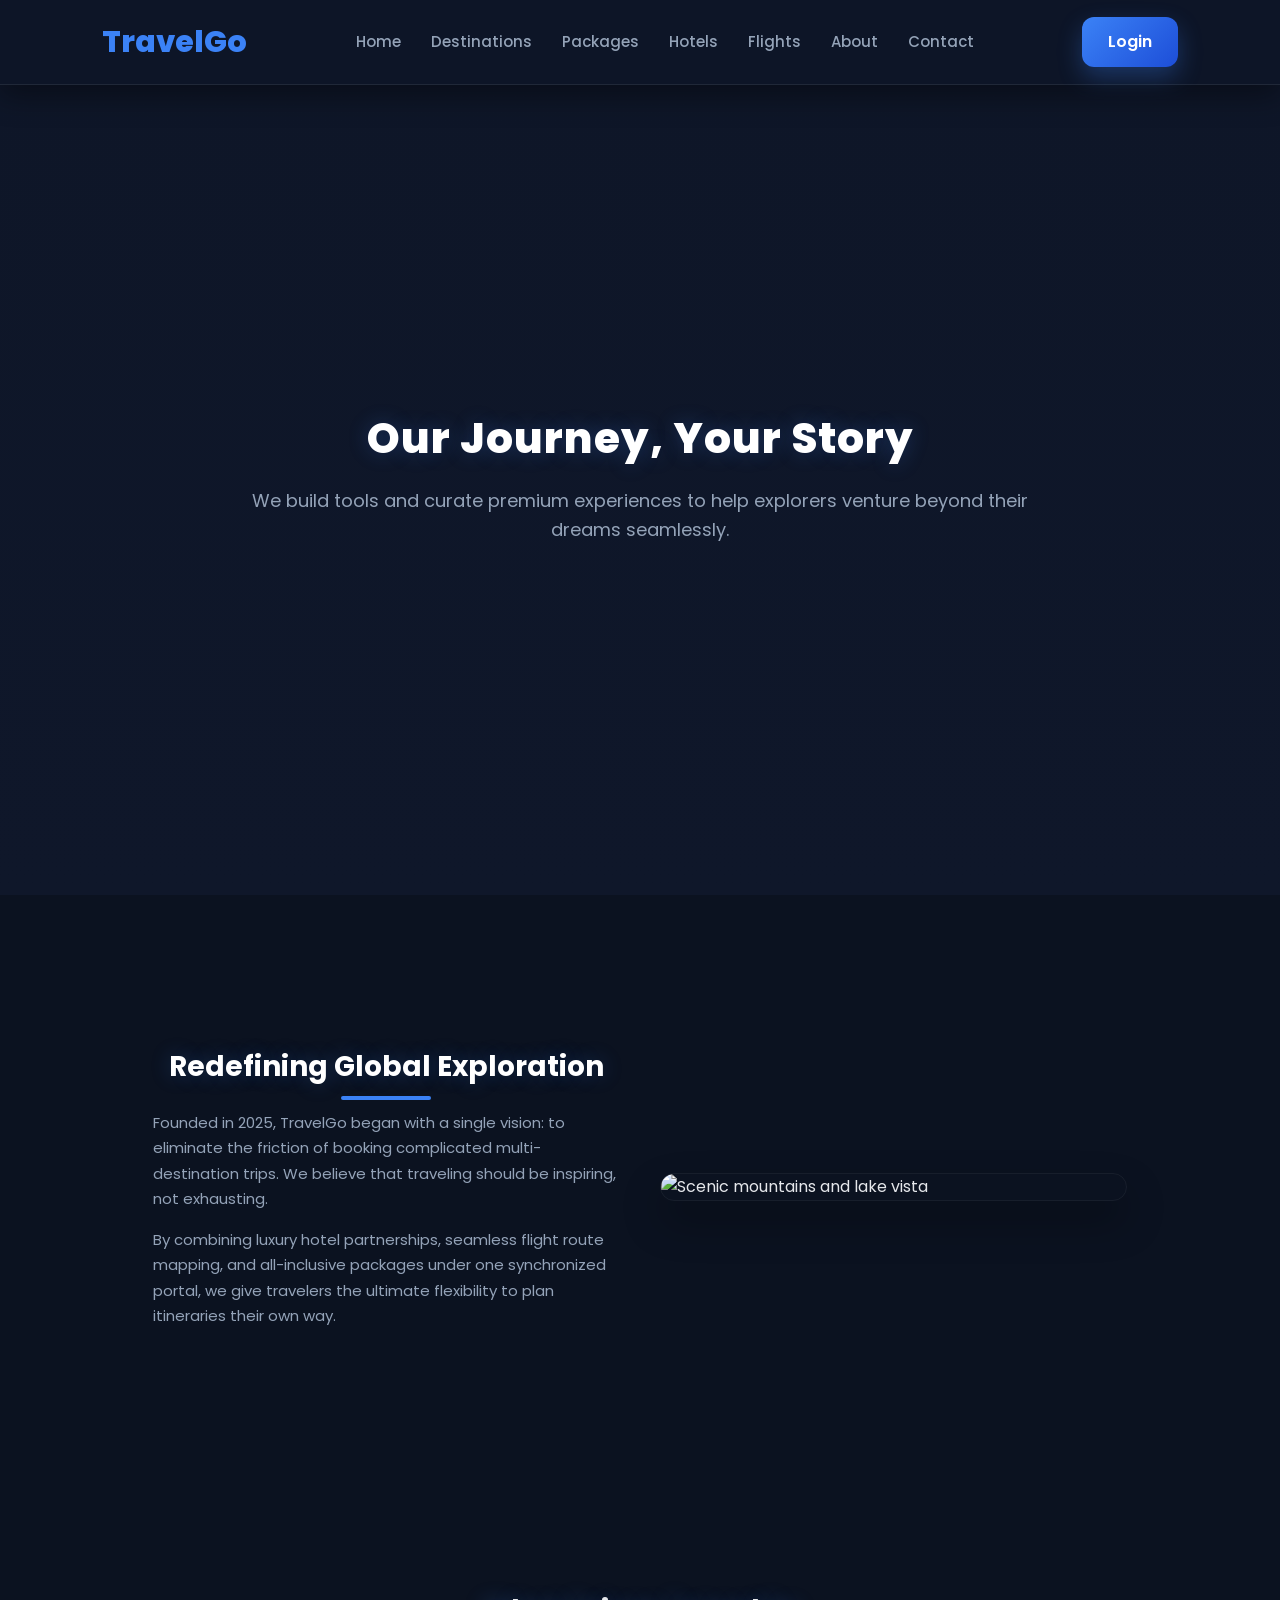
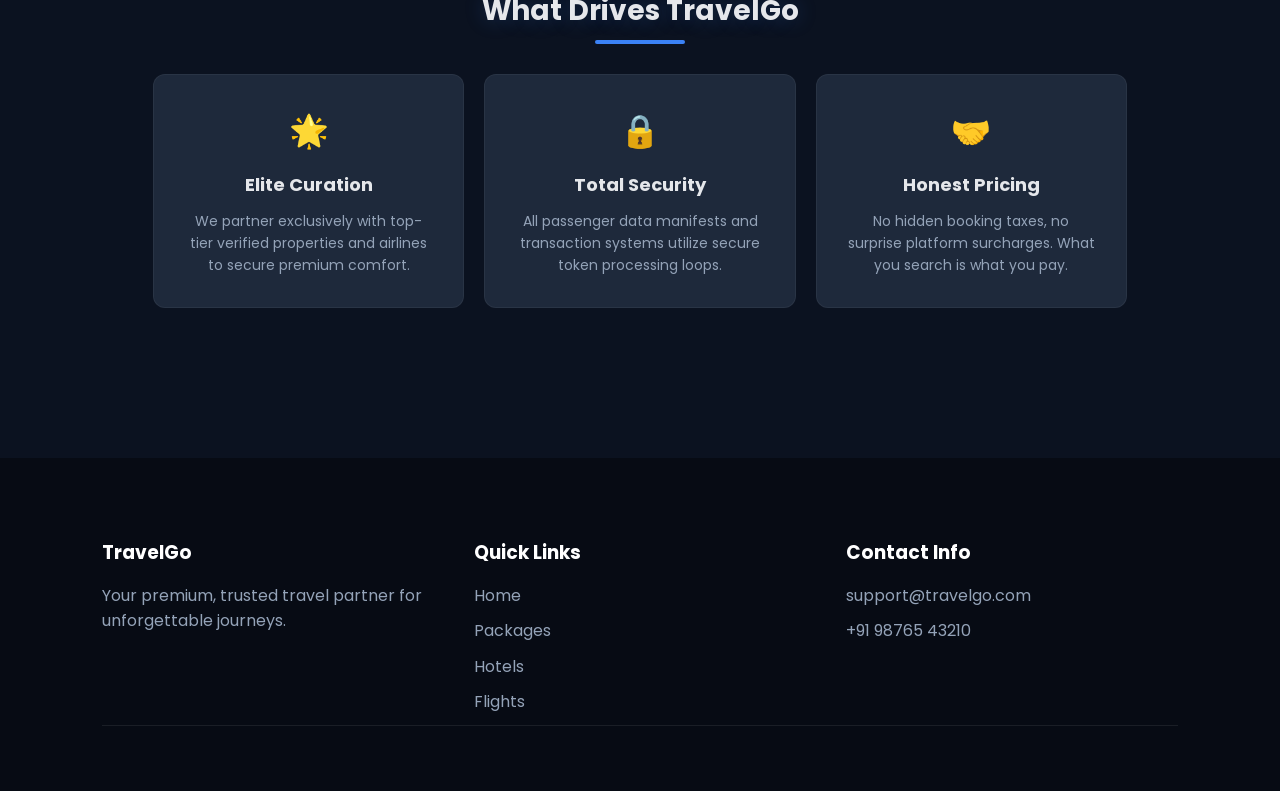
==== about.html @ 105390c0 "Initial commit" ====
<!DOCTYPE html>
<html lang="en">
<head>
    <meta charset="UTF-8">
    <meta name="viewport" content="width=device-width, initial-scale=1.0">
    <title>TravelGo - Our Story & Mission</title>
    <link rel="stylesheet" href="style.css">
</head>
<body class="dark-theme">

<header class="navbar">
    <div class="logo">
        <h2>TravelGo</h2>
    </div>
    <nav aria-label="Main Navigation">
        <ul class="nav-menu">
            <li><a href="index.html">Home</a></li>
            <li><a href="destinations.html">Destinations</a></li>
            <li><a href="packages.html">Packages</a></li>
            <li><a href="hotels.html">Hotels</a></li>
            <li><a href="flights.html">Flights</a></li>
            <li><a href="about.html">About</a></li>
            <li><a href="contact.html">Contact</a></li>
        </ul>
    </nav>
    <a href="login.html" class="login-btn">Login</a>
</header>

<section class="about-hero" style="text-align: center; padding: 80px 20px; background: linear-gradient(rgba(15, 23, 42, 0.8), #0f172a), url('https://images.unsplash.com/photo-1469854523086-cc02fe5d8800?q=80&w=1200&auto=format&fit=cover') center/cover;">
    <div class="hero-content" style="max-width: 800px; margin: 0 auto;">
        <h1 style="font-size: 42px; margin-bottom: 15px;">Our Journey, Your Story</h1>
        <p style="color: var(--muted, #94a3b8); font-size: 18px; line-height: 1.6;">We build tools and curate premium experiences to help explorers venture beyond their dreams seamlessly.</p>
    </div>
</section>

<main class="about-workspace" style="max-width: 1200px; margin: 60px auto; padding: 0 20px;">
    
    <section class="story-block" style="display: flex; flex-wrap: wrap; gap: 40px; align-items: center; margin-bottom: 60px;">
        <div class="story-text" style="flex: 1; min-width: 320px;">
            <h2 style="font-size: 28px; margin-bottom: 20px; color: #fff;">Redefining Global Exploration</h2>
            <p style="color: var(--muted, #94a3b8); font-size: 15px; line-height: 1.7; margin-bottom: 15px;">
                Founded in 2025, TravelGo began with a single vision: to eliminate the friction of booking complicated multi-destination trips. We believe that traveling should be inspiring, not exhausting.
            </p>
            <p style="color: var(--muted, #94a3b8); font-size: 15px; line-height: 1.7;">
                By combining luxury hotel partnerships, seamless flight route mapping, and all-inclusive packages under one synchronized portal, we give travelers the ultimate flexibility to plan itineraries their own way.
            </p>
        </div>
        <div class="story-image" style="flex: 1; min-width: 320px;">
            <img src="https://images.unsplash.com/photo-1501785888041-af3ef285b470?q=80&w=600&auto=format&fit=cover" alt="Scenic mountains and lake vista" style="width: 100%; border-radius: 15px; border: 1px solid rgba(255,255,255,0.05); box-shadow: 0 20px 40px rgba(0,0,0,0.3);">
        </div>
    </section>

    <section class="values-section" style="margin-top: 80px;">
        <h2 style="text-align: center; font-size: 28px; margin-bottom: 40px;">What Drives TravelGo</h2>
        
        <div class="values-grid" style="display: grid; grid-template-columns: repeat(auto-fit, minmax(280px, 1fr)); gap: 20px;">
            
            <div class="value-card" style="background: var(--card-bg, #1e293b); padding: 30px; border-radius: 12px; border: 1px solid rgba(255,255,255,0.05);">
                <div style="font-size: 32px; margin-bottom: 15px;">🌟</div>
                <h3 style="margin-bottom: 10px; font-size: 18px;">Elite Curation</h3>
                <p style="color: var(--muted, #94a3b8); font-size: 14px; line-height: 1.6; margin: 0;">We partner exclusively with top-tier verified properties and airlines to secure premium comfort.</p>
            </div>

            <div class="value-card" style="background: var(--card-bg, #1e293b); padding: 30px; border-radius: 12px; border: 1px solid rgba(255,255,255,0.05);">
                <div style="font-size: 32px; margin-bottom: 15px;">🔒</div>
                <h3 style="margin-bottom: 10px; font-size: 18px;">Total Security</h3>
                <p style="color: var(--muted, #94a3b8); font-size: 14px; line-height: 1.6; margin: 0;">All passenger data manifests and transaction systems utilize secure token processing loops.</p>
            </div>

            <div class="value-card" style="background: var(--card-bg, #1e293b); padding: 30px; border-radius: 12px; border: 1px solid rgba(255,255,255,0.05);">
                <div style="font-size: 32px; margin-bottom: 15px;">🤝</div>
                <h3 style="margin-bottom: 10px; font-size: 18px;">Honest Pricing</h3>
                <p style="color: var(--muted, #94a3b8); font-size: 14px; line-height: 1.6; margin: 0;">No hidden booking taxes, no surprise platform surcharges. What you search is what you pay.</p>
            </div>

        </div>
    </section>

</main>

<footer class="footer">
    <div class="footer-links">
        <div>
            <h3>TravelGo</h3>
            <p>Your premium, trusted travel partner for unforgettable journeys.</p>
        </div>
        <div>
            <h3>Quick Links</h3>
            <ul>
                <li><a href="index.html">Home</a></li>
                <li><a href="packages.html">Packages</a></li>
                <li><a href="hotels.html">Hotels</a></li>
                <li><a href="flights.html">Flights</a></li>
            </ul>
        </div>
        <div>
            <h3>Contact Info</h3>
            <p>support@travelgo.com</p>
            <p>+91 98765 43210</p>
        </div>
    </div>
    <p class="copyright"></p>
</footer>

<script src="main.js"></script>
</body>
</html>
---- style.css ----
/* =========================
   GOOGLE FONT
========================= */

@import url('https://fonts.googleapis.com/css2?family=Poppins:wght@300;400;500;600;700;800&display=swap');


/* =========================
   ROOT DARK THEME
========================= */

:root{

    --bg:#0b1220;
    --card:#111a2e;
    --card-2:#0f172a;

    --text:#e5e7eb;
    --muted:#94a3b8;

    --primary:#3b82f6;
    --primary-dark:#2563eb;

    --border:rgba(255,255,255,0.08);
    --shadow:0 15px 40px rgba(0,0,0,0.5);
}


/* =========================
   RESET
========================= */

*{
    margin:0;
    padding:0;
    box-sizing:border-box;
    font-family:'Poppins',sans-serif;
}

html{
    scroll-behavior:smooth;
}

body{
    background:var(--bg);
    color:var(--text);
    line-height:1.6;
}


/* =========================
   GLOBAL LINKS
========================= */

a{
    text-decoration:none;
    color:inherit;
}

ul{
    list-style:none;
}


/* =========================
   NAVBAR (DARK PREMIUM)
========================= */

.navbar{

    width:100%;
    height:85px;

    display:flex;
    align-items:center;
    justify-content:space-between;

    padding:0 8%;

    position:sticky;
    top:0;
    z-index:1000;

    background:rgba(15, 23, 42, 0.85);
    backdrop-filter:blur(20px);

    border-bottom:1px solid var(--border);

    box-shadow:0 10px 30px rgba(0,0,0,0.4);
}

.logo h2{

    font-size:30px;
    font-weight:800;

    color:var(--primary);

    cursor:pointer;

    transition:0.3s;
}

.logo h2:hover{
    transform:scale(1.08);
    color:#60a5fa;
}


/* =========================
   NAV MENU
========================= */

.nav-menu{

    display:flex;
    align-items:center;
    gap:30px;
}

.nav-menu li a{

    color:var(--muted);

    font-size:15px;
    font-weight:500;

    position:relative;

    transition:0.3s;
}

.nav-menu li a:hover{
    color:white;
}

.nav-menu li a::after{

    content:"";

    position:absolute;
    left:0;
    bottom:-6px;

    width:0%;
    height:2px;

    background:var(--primary);

    transition:0.4s;
}

.nav-menu li a:hover::after{
    width:100%;
}


/* =========================
   LOGIN BUTTON (GLOW)
========================= */

.login-btn{

    padding:12px 26px;

    background:linear-gradient(135deg,var(--primary),#1d4ed8);
    color:white;

    border-radius:12px;

    font-weight:600;

    transition:0.3s;

    position:relative;
    overflow:hidden;

    box-shadow:0 10px 25px rgba(59,130,246,0.3);
}

.login-btn:hover{
    transform:translateY(-3px);
    box-shadow:0 15px 35px rgba(59,130,246,0.5);
}


/* =========================
   BUTTON SYSTEM (GLOBAL)
========================= */

.hero-btn,
.book-btn,
.flight-btn,
.hotel-btn,
.search-btn,
.contact-btn,
.pay-btn,
.confirm-btn,
.login-submit-btn,
.signup-submit-btn,
.submit-ticket-btn,
.auth-btn,
.package-card button {

    display:inline-block;

    padding:14px 30px;

    background:linear-gradient(135deg,var(--primary),#1d4ed8);

    color:white;

    border:none;
    border-radius:14px;

    font-size:15px;
    font-weight:600;

    cursor:pointer;

    transition:0.3s;

    box-shadow:0 10px 25px rgba(59,130,246,0.25);

    position:relative;
    overflow:hidden;
}

.hero-btn:hover,
.book-btn:hover,
.flight-btn:hover,
.hotel-btn:hover,
.search-btn:hover,
.contact-btn:hover,
.pay-btn:hover,
.confirm-btn:hover,
.login-submit-btn:hover,
.signup-submit-btn:hover,
.submit-ticket-btn:hover,
.auth-btn:hover,
.package-card button:hover{

    transform:translateY(-4px) scale(1.02);

    box-shadow:0 18px 40px rgba(59,130,246,0.4);
}


/* =========================
   SECTION BASE
========================= */

section{
    padding:90px 8%;
}

section h1{
    font-size:55px;
    font-weight:800;
}

section h2{
    font-size:38px;
    font-weight:700;
    margin-bottom:25px;
    text-align:center;
    position:relative;
}

section h2::after{

    content:"";

    position:absolute;

    bottom:-10px;
    left:50%;

    transform:translateX(-50%);

    width:90px;
    height:4px;

    background:var(--primary);

    border-radius:10px;
}

section p{
    color:var(--muted);
}


/* =========================
   INPUTS (DARK STYLE)
========================= */

input,
select,
textarea{

    width:100%;

    padding:15px;

    background:var(--card);

    border:1px solid var(--border);

    border-radius:12px;

    color:white;

    outline:none;

    font-size:15px;

    transition:0.3s;
}

input:focus,
select:focus,
textarea:focus{

    border-color:var(--primary);
    box-shadow:0 0 0 3px rgba(59,130,246,0.2);
}


/* =========================
   CARDS (DARK PREMIUM)
========================= */

.destination-card,
.package-card,
.hotel-card,
.flight-card,
.feature-card,
.review-card,
.team-card,
.info-card,
.stat-card,
.trip-card,
.history-item{

    background:linear-gradient(145deg,var(--card),var(--card-2));

    border:1px solid var(--border);

    border-radius:20px;

    overflow:hidden;

    box-shadow:var(--shadow);

    transition:0.4s;

    color:white;
}

.destination-card:hover,
.package-card:hover,
.hotel-card:hover,
.flight-card:hover,
.feature-card:hover,
.team-card:hover,
.stat-card:hover,
.trip-card:hover{

    transform:translateY(-10px) scale(1.02);

    box-shadow:0 25px 60px rgba(59,130,246,0.25);
}


/* =========================
   IMAGES
========================= */

img{
    width:100%;
    display:block;
}


/* =========================
   FOOTER DARK
========================= */

.footer{

    background:#070b14;

    color:white;

    padding:80px 8% 30px;
}

.footer-links{

    display:grid;

    grid-template-columns:repeat(auto-fit,minmax(250px,1fr));

    gap:40px;
}

.footer h3{
    margin-bottom:15px;
}

.footer p,
.footer li{
    color:var(--muted);
    margin-bottom:10px;
}

.copyright{

    text-align:center;

    border-top:1px solid var(--border);

    padding-top:25px;

    color:var(--muted);
}
/* =========================
   HERO SECTIONS (DARK CINEMATIC)
========================= */

.hero,
.destination-hero,
.package-hero,
.hotel-hero,
.flight-hero,
.about-hero,
.contact-hero,
.booking-hero,
.checkout-hero,
.about-hero{

    min-height:90vh;

    display:flex;
    align-items:center;
    justify-content:center;

    text-align:center;

    background:
    radial-gradient(circle at top,
    rgba(59,130,246,0.25),
    transparent 60%),

    linear-gradient(135deg,#050814,#0b1220);

    color:white;

    position:relative;
    overflow:hidden;
}

.hero-content{
    max-width:900px;
    animation:fadeUp 1s ease;
}

.hero-content h1{
    font-size:65px;
    font-weight:800;
    margin-bottom:20px;
    letter-spacing:1px;
}

.hero-content p{
    font-size:18px;
    color:#cbd5e1;
    margin-bottom:30px;
}


/* =========================
   SEARCH / FORM SECTIONS
========================= */

.search-section,
.destination-search,
.hotel-search,
.flight-search,
.package-filter,
.package-search {

    background:linear-gradient(145deg,#0f172a,#111a2e);

    margin-top:-60px;

    width:90%;
    max-width:1200px;

    margin-left:auto;
    margin-right:auto;

    border-radius:25px;

    padding:40px;

    border:1px solid rgba(255,255,255,0.08);

    box-shadow:0 20px 60px rgba(0,0,0,0.5);
}

.search-form,
.destination-search-form,
.hotel-search-form,
.flight-search-form,
.filter-form,
.package-search-form {

    display:grid;

    grid-template-columns:repeat(auto-fit,minmax(200px,1fr));

    gap:20px;
}


/* =========================
   DESTINATIONS
========================= */

.destinations,
.popular-destinations{
    background:#070b14;
}

.destination-card{

    border-radius:20px;

    overflow:hidden;

    transition:0.4s;

    position:relative;
}

.destination-card img{
    height:260px;
    object-fit:cover;
    transition:0.5s;
}

.destination-card:hover img{
    transform:scale(1.08);
}

.destination-card h3{
    font-size:22px;
    margin:15px 20px 5px;
    color:white;
}

.destination-card p{
    margin:0 20px 15px;
    color:#94a3b8;
}

.destination-card a{
    display:inline-block;
    margin:0 20px 25px;
    color:#60a5fa;
    font-weight:600;
}


/* =========================
   PACKAGES
========================= */

.packages,
.packages-section,
.packages-catalog {
    background:#0b1220;
}

.package-card img{
    height:260px;
    object-fit:cover;
}

.package-content{
    padding:25px;
}

.package-content h3{
    font-size:22px;
    margin-bottom:10px;
}

.package-content p{
    color:#94a3b8;
}

.package-content h4{
    color:#60a5fa;
    font-size:26px;
    margin:15px 0;
}


/* =========================
   FEATURES / WHY US
========================= */

.features,
.package-benefits,
.flight-benefits,
.hotel-features,
.why-us{

    background:#0a1020;
}

.feature-card,
.why-card,
.value-card {

    padding:40px;

    text-align:center;

    border-radius:20px;

    background:linear-gradient(145deg,#111a2e,#0f172a);

    border:1px solid rgba(255,255,255,0.08);
}

.feature-card h3,
.why-card h3{
    margin-bottom:10px;
    font-size:22px;
}


/* =========================
   HOTEL CARDS
========================= */

.hotels-catalog {
    background:#0b1220;
}

.hotel-card img{
    height:240px;
    object-fit:cover;
}

.hotel-content{
    padding:25px;
}

.hotel-content h3{
    font-size:22px;
    margin-bottom:10px;
}

.hotel-content p{
    color:#94a3b8;
}

.hotel-content h4{
    color:#60a5fa;
    font-size:24px;
}


/* =========================
   FLIGHT CARDS
========================= */

.flights-catalog {
    background:#0b1220;
}

.flight-card{

    padding:30px;
    text-align:center;
}

.flight-card h3{
    font-size:22px;
}

.flight-card p{
    color:#94a3b8;
}

.flight-card h4{
    color:#60a5fa;
    font-size:26px;
}


/* =========================
   BOOKING PAGE (DARK GRID FIX)
========================= */

.booking-container,
.booking-wrapper,
.checkout-wrapper {

    display:grid;

    grid-template-columns:2fr 1fr;

    gap:40px;
}

@media (max-width:991px) {
    .booking-container,
    .booking-wrapper,
    .checkout-wrapper,
    .checkout-container,
    .contact-container {
        grid-template-columns: 1fr;
    }
}

.booking-form,
.booking-summary,
.account-details-box,
.travel-history-box {

    background:linear-gradient(145deg,#0f172a,#111a2e);

    padding:35px;

    border-radius:25px;

    border:1px solid rgba(255,255,255,0.08);

    box-shadow:0 20px 60px rgba(0,0,0,0.5);
}

.summary-card h2{
    color:#60a5fa;
}

.summary-card hr{
    border:0;
    border-top:1px solid rgba(255,255,255,0.08);
    margin:20px 0;
}


/* =========================
   CHECKOUT PAGE
========================= */

.checkout-container{

    display:grid;

    grid-template-columns:2fr 1fr;

    gap:40px;
}

.payment-form,
.order-summary,
.auth-card,
.profile-sidebar {

    background:linear-gradient(145deg,#0f172a,#111a2e);

    padding:35px;

    border-radius:25px;

    border:1px solid rgba(255,255,255,0.08);
}

.form-row{
    display:grid;
    grid-template-columns:1fr 1fr;
    gap:20px;
}

.confirmation-grid{

    display:grid;

    grid-template-columns:repeat(auto-fit,minmax(260px,1fr));

    gap:25px;
}

.confirmation-card{

    background:linear-gradient(145deg,#0f172a,#111a2e);

    padding:30px;

    border-radius:20px;

    text-align:center;

    border:1px solid rgba(255,255,255,0.08);
}


/* =========================
   LOGIN / SIGNUP
========================= */

.login-section,
.signup-section,
.auth-container {

    min-height:100vh;

    display:flex;
    align-items:center;
    justify-content:center;

    background:
    radial-gradient(circle at top,
    rgba(59,130,246,0.15),
    transparent 60%),
    #050814;
}

.login-box,
.signup-box{

    background:linear-gradient(145deg,#0f172a,#111a2e);

    padding:50px;

    border-radius:25px;

    border:1px solid rgba(255,255,255,0.08);

    box-shadow:0 25px 70px rgba(0,0,0,0.6);
}

.login-box h1,
.signup-box h1{
    color:white;
}

.login-box p,
.signup-box p{
    color:#94a3b8;
}


/* =========================
   PROFILE PAGE
========================= */

.profile-card{

    background:linear-gradient(145deg,#0f172a,#111a2e);

    padding:40px;

    border-radius:25px;

    text-align:center;

    border:1px solid rgba(255,255,255,0.08);
}

.info-card,
.trip-card{

    background:linear-gradient(145deg,#0f172a,#111a2e);

    border:1px solid rgba(255,255,255,0.08);
}


/* =========================
   CONTACT PAGE
========================= */

.contact-container{

    display:grid;

    grid-template-columns:2fr 1fr;

    gap:40px;
}

.contact-form-box,
.contact-info,
.channel-card {

    background:linear-gradient(145deg,#0f172a,#111a2e);

    padding:35px;

    border-radius:25px;

    border:1px solid rgba(255,255,255,0.08);
}


/* =========================
   ANIMATION KEYFRAME
========================= */

@keyframes fadeUp{

    from{
        opacity:0;
        transform:translateY(40px);
    }

    to{
        opacity:1;
        transform:translateY(0);
    }
}
/* =========================
   SMOOTH GLOBAL ANIMATION
========================= */

*{
    transition:background 0.3s ease, color 0.3s ease;
}


/* =========================
   SCROLLBAR (DARK PREMIUM)
========================= */

::-webkit-scrollbar{
    width:10px;
}

::-webkit-scrollbar-track{
    background:#050814;
}

::-webkit-scrollbar-thumb{

    background:linear-gradient(
        180deg,
        #2563eb,
        #60a5fa
    );

    border-radius:20px;
}

::-webkit-scrollbar-thumb:hover{
    background:#3b82f6;
}


/* =========================
   BACK TO TOP BUTTON (FIXED DARK STYLE)
========================= */

.back-to-top{

    position:fixed;

    right:25px;
    bottom:25px;

    width:55px;
    height:55px;

    border:none;

    border-radius:50%;

    background:linear-gradient(135deg,#2563eb,#1d4ed8);

    color:white;

    font-size:20px;

    cursor:pointer;

    z-index:9999;

    box-shadow:0 15px 35px rgba(37,99,235,0.4);

    display:none;

    animation:pulse 2s infinite;
}

.back-to-top:hover{
    transform:scale(1.1);
}


/* =========================
   PULSE ANIMATION
========================= */

@keyframes pulse{

    0%{
        box-shadow:0 0 0 0 rgba(37,99,235,0.5);
    }

    70%{
        box-shadow:0 0 0 20px rgba(37,99,235,0);
    }

    100%{
        box-shadow:0 0 0 0 rgba(37,99,235,0);
    }
}


/* =========================
   CARD ULTIMATE GLOW
========================= */

.destination-card:hover,
.package-card:hover,
.hotel-card:hover,
.flight-card:hover,
.feature-card:hover,
.team-card:hover,
.history-item:hover {

    box-shadow:
    0 0 25px rgba(59,130,246,0.25),
    0 20px 60px rgba(0,0,0,0.6);
}


/* =========================
   IMAGE ZOOM ENHANCED
========================= */

.destination-card img,
.package-card img,
.hotel-card img,
.team-card img{

    transition:0.6s ease;
}

.destination-card:hover img,
.package-card:hover img,
.hotel-card:hover img,
.team-card:hover img{

    transform:scale(1.12);
    filter:brightness(1.1);
}


/* =========================
   TEXT GLOW EFFECT (HEADINGS)
========================= */

.hero-content h1,
section h2{

    text-shadow:0 0 20px rgba(59,130,246,0.25);
}


/* =========================
   BUTTON GLOW EFFECT
========================= */

.hero-btn,
.book-btn,
.flight-btn,
.hotel-btn,
.search-btn,
.login-btn,
.pay-btn,
.confirm-btn,
.submit-ticket-btn,
.auth-btn {

    position:relative;
    overflow:hidden;
}

.hero-btn::after,
.book-btn::after,
.flight-btn::after,
.hotel-btn::after,
.search-btn::after,
.login-btn::after,
.pay-btn::after,
.confirm-btn::after,
.submit-ticket-btn::after,
.auth-btn::after {

    content:"";

    position:absolute;

    top:0;
    left:-100%;

    width:100%;
    height:100%;

    background:linear-gradient(
        90deg,
        transparent,
        rgba(255,255,255,0.25),
        transparent
    );

    transition:0.7s;
}

.hero-btn:hover::after,
.book-btn:hover::after,
.flight-btn:hover::after,
.hotel-btn:hover::after,
.search-btn:hover::after,
.login-btn:hover::after,
.pay-btn:hover::after,
.confirm-btn:hover::after,
.submit-ticket-btn:hover::after,
.auth-btn:hover::after {

    left:100%;
}


/* =========================
   SECTION FADE EFFECT
========================= */

section{

    animation:fadeUp 0.8s ease;
}

@keyframes fadeUp{

    from{
        opacity:0;
        transform:translateY(30px);
    }

    to{
        opacity:1;
        transform:translateY(0);
    }
}


/* =========================
   INPUT FOCUS GLOW
========================= */

input:focus,
select:focus,
textarea:focus{

    border-color:#3b82f6;

    box-shadow:
    0 0 0 4px rgba(59,130,246,0.2);
}


/* =========================
   LINKS HOVER ANIMATION
========================= */

a{
    transition:0.3s;
}

a:hover{
    color:#60a5fa;
}


/* =========================
   CARDS ENTRY ANIMATION
========================= */

.destination-card,
.package-card,
.hotel-card,
.flight-card,
.feature-card,
.team-card{

    animation:float 6s ease-in-out infinite;
}

@keyframes float{

    0%{transform:translateY(0px);}
    50%{transform:translateY(-8px);}
    100%{transform:translateY(0px);}
}


/* =========================
   PREMIUM GLASS EFFECT UPGRADE
========================= */

.login-box,
.signup-box,
.profile-card,
.contact-form-box,
.booking-form,
.payment-form,
.auth-card,
.account-details-box,
.travel-history-box,
.profile-sidebar,
.channel-card {

    backdrop-filter:blur(20px);

    background:rgba(15,23,42,0.7) !important;

    border:1px solid rgba(255,255,255,0.08) !important;
}


/* =========================
   STAT CARD HOVER DARK MODE
========================= */

.stat-card:hover{

    background:linear-gradient(135deg,#2563eb,#1d4ed8);

    color:white;

    transform:translateY(-8px) scale(1.05);
}


/* =========================
   FAQ INTERACTION
========================= */

.faq-item:hover{

    border-left:4px solid #3b82f6;

    transform:translateX(8px);

    background:#0f172a;
}


/* =========================
   FINAL TOUCH: SMOOTH BODY
========================= */

body{
    overflow-x:hidden;
}
/* ===== IMAGE MODAL FULLSCREEN VIEW ===== */
.img-modal {
    display: none;
    position: fixed;
    z-index: 9999;
    padding-top: 60px;
    left: 0;
    top: 0;
    width: 100%;
    height: 100%;
    overflow: auto;
    background-color: rgba(0,0,0,0.9);
}

.modal-content {
    margin: auto;
    display: block;
    max-width: 90%;
    max-height: 85%;
    border-radius: 10px;
    animation: zoom 0.3s ease;
}

@keyframes zoom {
    from {transform: scale(0.7);}
    to {transform: scale(1);}
}

.close {
    position: absolute;
    top: 20px;
    right: 35px;
    color: white;
    font-size: 40px;
    font-weight: bold;
    cursor: pointer;
}
.package-list {
    margin-top: 20px;
    display: flex;
    flex-direction: column;
    gap: 12px;
}

/* ==========================================================================
   UPDATED TRANSITION ASSIGNMENTS FOR SYSTEM COMPATIBILITY
   ========================================================================== */
.package-card {
    background: linear-gradient(145deg,var(--card),var(--card-2));
    border: 1px solid var(--border);
}

.package-card button {
    margin-top: 8px;
    cursor: pointer;
}
.traveler-box {
    padding: 10px;
    border: 1px solid var(--border);
    cursor: pointer;
    border-radius: 6px;
    background: var(--card);
    width: fit-content;
}

.traveler-popup {
    display: none;
    position: absolute;
    background: var(--card-2);
    border: 1px solid var(--border);
    border-radius: 6px;
    margin-top: 5px;
    width: 150px;
    box-shadow: var(--shadow);
}

.traveler-option {
    padding: 10px;
    cursor: pointer;
}

.traveler-option:hover {
    background: var(--card);
}
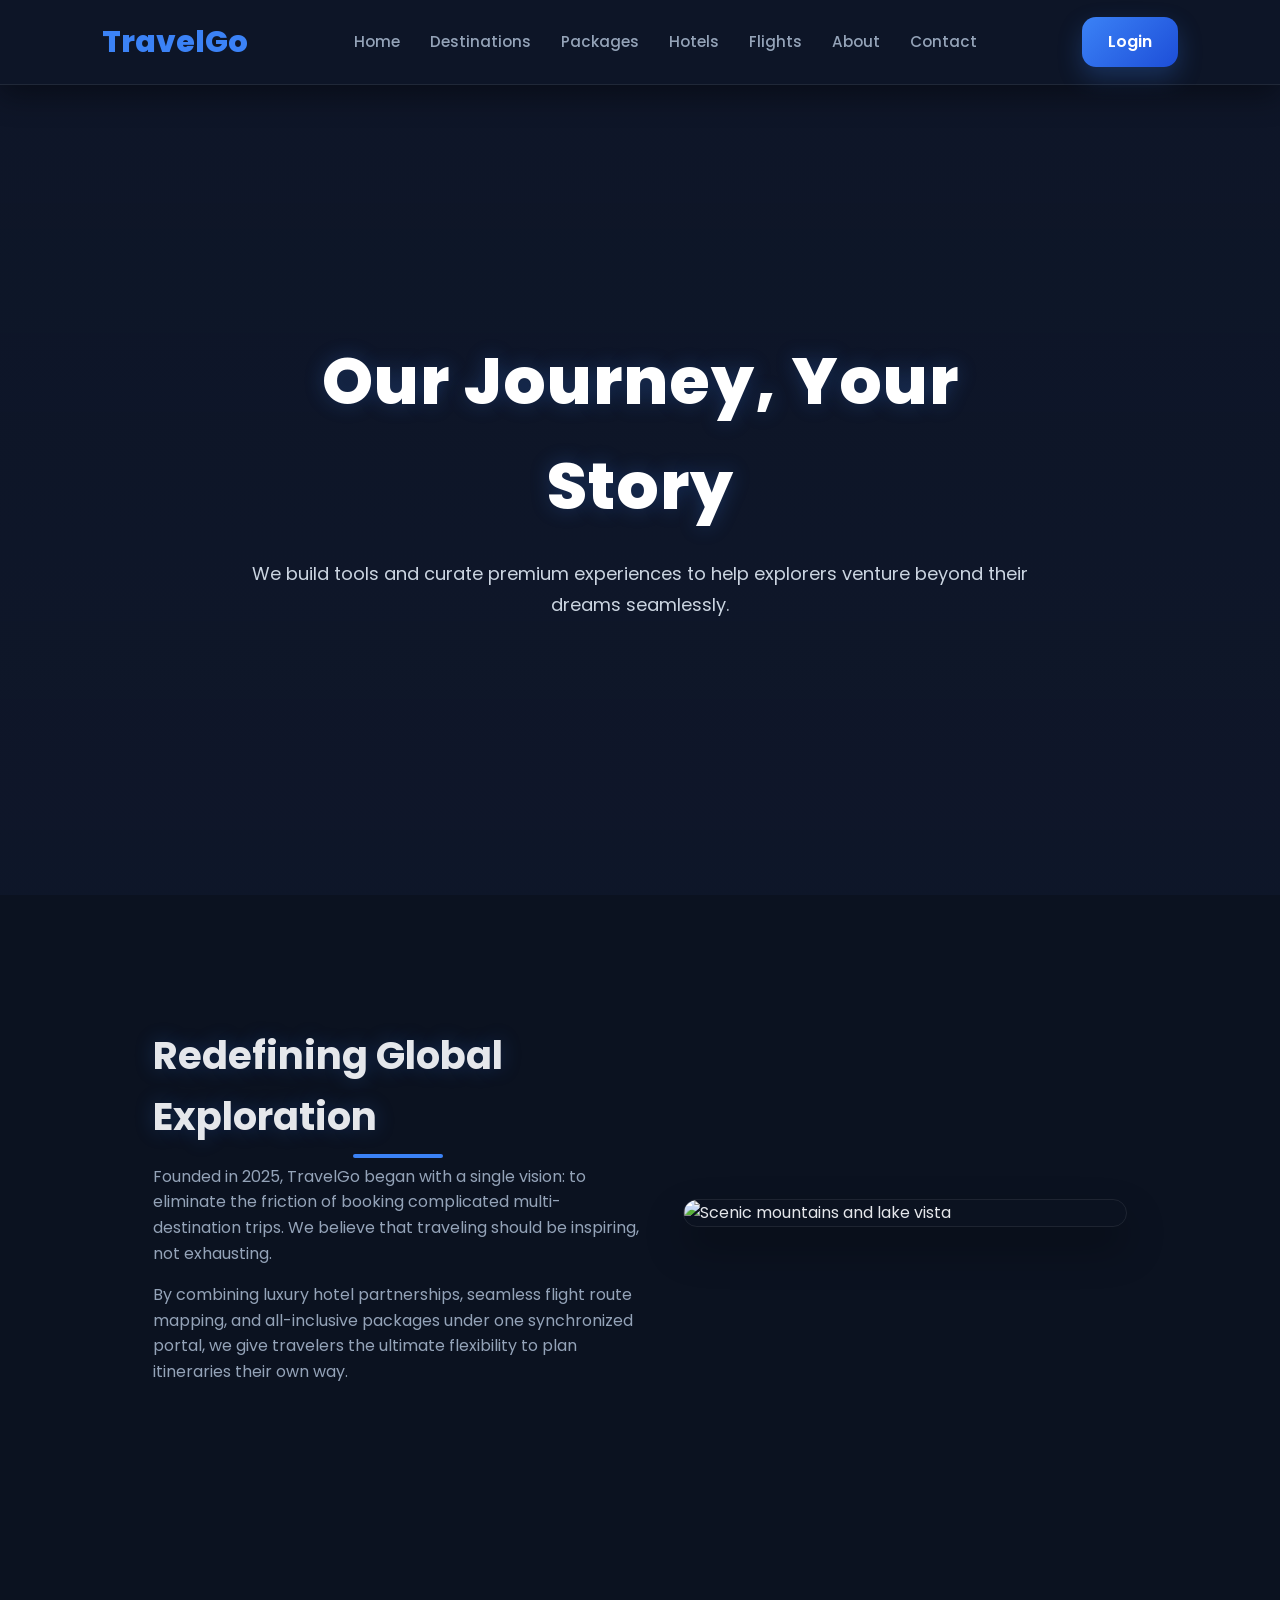
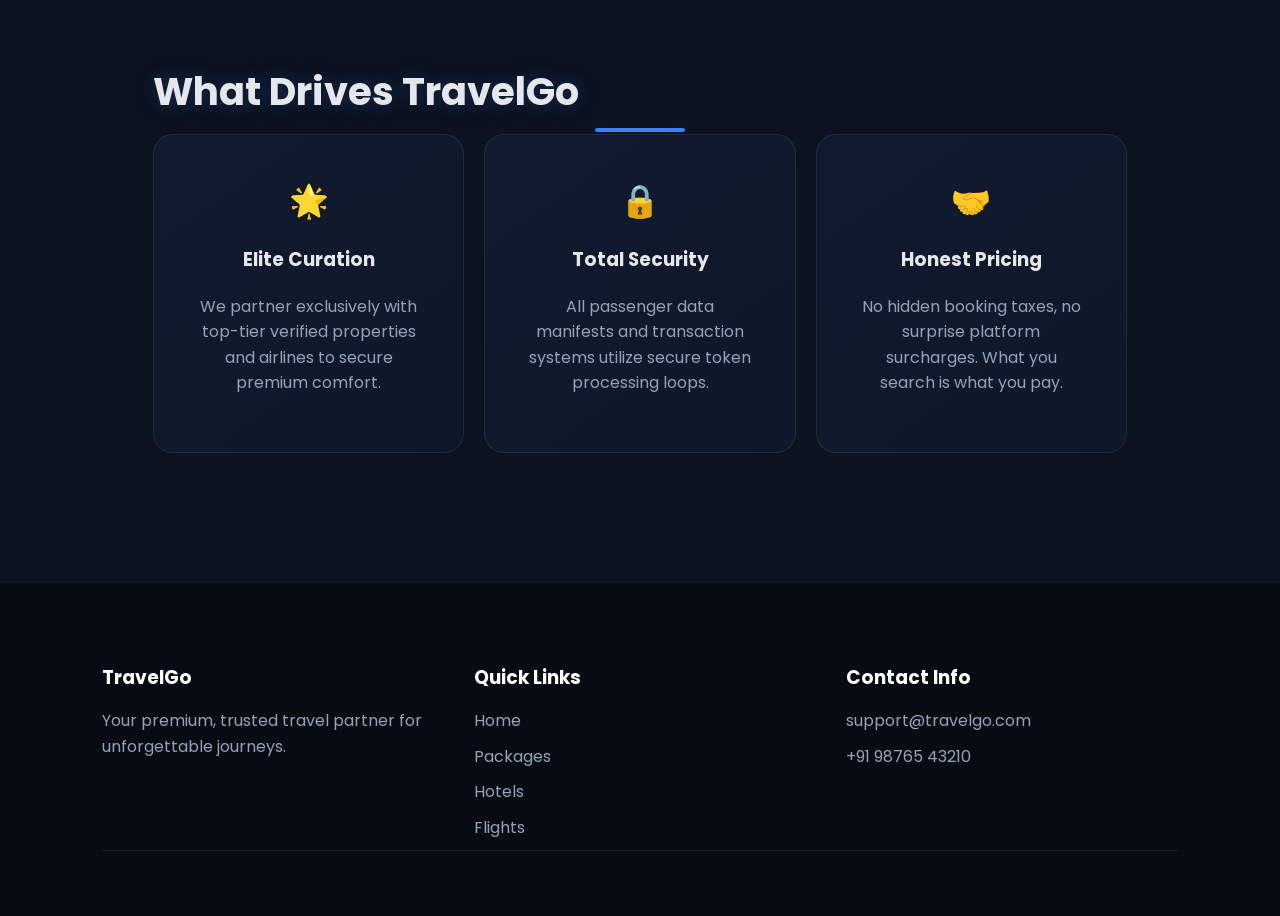
==== commit d6f2511c: "New Updates" ====
--- a/about.html
+++ b/about.html
@@ -26,51 +26,51 @@
     <a href="login.html" class="login-btn">Login</a>
 </header>
 
-<section class="about-hero" style="text-align: center; padding: 80px 20px; background: linear-gradient(rgba(15, 23, 42, 0.8), #0f172a), url('https://images.unsplash.com/photo-1469854523086-cc02fe5d8800?q=80&w=1200&auto=format&fit=cover') center/cover;">
-    <div class="hero-content" style="max-width: 800px; margin: 0 auto;">
-        <h1 style="font-size: 42px; margin-bottom: 15px;">Our Journey, Your Story</h1>
-        <p style="color: var(--muted, #94a3b8); font-size: 18px; line-height: 1.6;">We build tools and curate premium experiences to help explorers venture beyond their dreams seamlessly.</p>
+<section class="about-hero">
+    <div class="hero-content">
+        <h1>Our Journey, Your Story</h1>
+        <p class="section-copy">We build tools and curate premium experiences to help explorers venture beyond their dreams seamlessly.</p>
     </div>
 </section>
 
-<main class="about-workspace" style="max-width: 1200px; margin: 60px auto; padding: 0 20px;">
+<main class="about-workspace page-shell">
     
-    <section class="story-block" style="display: flex; flex-wrap: wrap; gap: 40px; align-items: center; margin-bottom: 60px;">
-        <div class="story-text" style="flex: 1; min-width: 320px;">
-            <h2 style="font-size: 28px; margin-bottom: 20px; color: #fff;">Redefining Global Exploration</h2>
-            <p style="color: var(--muted, #94a3b8); font-size: 15px; line-height: 1.7; margin-bottom: 15px;">
+    <section class="story-block">
+        <div class="story-text">
+            <h2>Redefining Global Exploration</h2>
+            <p>
                 Founded in 2025, TravelGo began with a single vision: to eliminate the friction of booking complicated multi-destination trips. We believe that traveling should be inspiring, not exhausting.
             </p>
-            <p style="color: var(--muted, #94a3b8); font-size: 15px; line-height: 1.7;">
+            <p>
                 By combining luxury hotel partnerships, seamless flight route mapping, and all-inclusive packages under one synchronized portal, we give travelers the ultimate flexibility to plan itineraries their own way.
             </p>
         </div>
-        <div class="story-image" style="flex: 1; min-width: 320px;">
-            <img src="https://images.unsplash.com/photo-1501785888041-af3ef285b470?q=80&w=600&auto=format&fit=cover" alt="Scenic mountains and lake vista" style="width: 100%; border-radius: 15px; border: 1px solid rgba(255,255,255,0.05); box-shadow: 0 20px 40px rgba(0,0,0,0.3);">
+        <div class="story-image">
+            <img src="https://images.unsplash.com/photo-1501785888041-af3ef285b470?q=80&w=600&auto=format&fit=cover" alt="Scenic mountains and lake vista">
         </div>
     </section>
 
-    <section class="values-section" style="margin-top: 80px;">
-        <h2 style="text-align: center; font-size: 28px; margin-bottom: 40px;">What Drives TravelGo</h2>
+    <section class="values-section">
+        <h2>What Drives TravelGo</h2>
         
-        <div class="values-grid" style="display: grid; grid-template-columns: repeat(auto-fit, minmax(280px, 1fr)); gap: 20px;">
+        <div class="values-grid">
             
-            <div class="value-card" style="background: var(--card-bg, #1e293b); padding: 30px; border-radius: 12px; border: 1px solid rgba(255,255,255,0.05);">
-                <div style="font-size: 32px; margin-bottom: 15px;">🌟</div>
-                <h3 style="margin-bottom: 10px; font-size: 18px;">Elite Curation</h3>
-                <p style="color: var(--muted, #94a3b8); font-size: 14px; line-height: 1.6; margin: 0;">We partner exclusively with top-tier verified properties and airlines to secure premium comfort.</p>
+            <div class="value-card">
+                <div>🌟</div>
+                <h3>Elite Curation</h3>
+                <p>We partner exclusively with top-tier verified properties and airlines to secure premium comfort.</p>
             </div>
 
-            <div class="value-card" style="background: var(--card-bg, #1e293b); padding: 30px; border-radius: 12px; border: 1px solid rgba(255,255,255,0.05);">
-                <div style="font-size: 32px; margin-bottom: 15px;">🔒</div>
-                <h3 style="margin-bottom: 10px; font-size: 18px;">Total Security</h3>
-                <p style="color: var(--muted, #94a3b8); font-size: 14px; line-height: 1.6; margin: 0;">All passenger data manifests and transaction systems utilize secure token processing loops.</p>
+            <div class="value-card">
+                <div>🔒</div>
+                <h3>Total Security</h3>
+                <p>All passenger data manifests and transaction systems utilize secure token processing loops.</p>
             </div>
 
-            <div class="value-card" style="background: var(--card-bg, #1e293b); padding: 30px; border-radius: 12px; border: 1px solid rgba(255,255,255,0.05);">
-                <div style="font-size: 32px; margin-bottom: 15px;">🤝</div>
-                <h3 style="margin-bottom: 10px; font-size: 18px;">Honest Pricing</h3>
-                <p style="color: var(--muted, #94a3b8); font-size: 14px; line-height: 1.6; margin: 0;">No hidden booking taxes, no surprise platform surcharges. What you search is what you pay.</p>
+            <div class="value-card">
+                <div>🤝</div>
+                <h3>Honest Pricing</h3>
+                <p>No hidden booking taxes, no surprise platform surcharges. What you search is what you pay.</p>
             </div>
 
         </div>
@@ -104,4 +104,4 @@
 
 <script src="main.js"></script>
 </body>
-</html>+</html>
--- a/style.css
+++ b/style.css
@@ -1,488 +1,659 @@
-/* =========================
-   GOOGLE FONT
-========================= */
-
 @import url('https://fonts.googleapis.com/css2?family=Poppins:wght@300;400;500;600;700;800&display=swap');
 
-
-/* =========================
-   ROOT DARK THEME
-========================= */
-
-:root{
-
-    --bg:#0b1220;
-    --card:#111a2e;
-    --card-2:#0f172a;
-
-    --text:#e5e7eb;
-    --muted:#94a3b8;
-
-    --primary:#3b82f6;
-    --primary-dark:#2563eb;
-
-    --border:rgba(255,255,255,0.08);
-    --shadow:0 15px 40px rgba(0,0,0,0.5);
-}
-
-
-/* =========================
-   RESET
-========================= */
-
-*{
-    margin:0;
-    padding:0;
-    box-sizing:border-box;
-    font-family:'Poppins',sans-serif;
-}
-
-html{
-    scroll-behavior:smooth;
-}
-
-body{
-    background:var(--bg);
-    color:var(--text);
-    line-height:1.6;
-}
-
-
-/* =========================
-   GLOBAL LINKS
-========================= */
-
-a{
-    text-decoration:none;
-    color:inherit;
-}
-
-ul{
-    list-style:none;
-}
-
-
-/* =========================
-   NAVBAR (DARK PREMIUM)
-========================= */
-
-.navbar{
-
-    width:100%;
-    height:85px;
-
-    display:flex;
-    align-items:center;
-    justify-content:space-between;
-
-    padding:0 8%;
-
-    position:sticky;
-    top:0;
-    z-index:1000;
-
-    background:rgba(15, 23, 42, 0.85);
-    backdrop-filter:blur(20px);
-
-    border-bottom:1px solid var(--border);
-
-    box-shadow:0 10px 30px rgba(0,0,0,0.4);
-}
-
-.logo h2{
-
-    font-size:30px;
-    font-weight:800;
-
-    color:var(--primary);
-
-    cursor:pointer;
-
-    transition:0.3s;
-}
-
-.logo h2:hover{
-    transform:scale(1.08);
-    color:#60a5fa;
-}
-
-
-/* =========================
-   NAV MENU
-========================= */
-
-.nav-menu{
-
-    display:flex;
-    align-items:center;
-    gap:30px;
-}
-
-.nav-menu li a{
-
-    color:var(--muted);
-
-    font-size:15px;
-    font-weight:500;
-
-    position:relative;
-
-    transition:0.3s;
-}
-
-.nav-menu li a:hover{
-    color:white;
-}
-
-.nav-menu li a::after{
-
-    content:"";
-
-    position:absolute;
-    left:0;
-    bottom:-6px;
-
-    width:0%;
-    height:2px;
-
-    background:var(--primary);
-
-    transition:0.4s;
-}
-
-.nav-menu li a:hover::after{
-    width:100%;
-}
-
-
-/* =========================
-   LOGIN BUTTON (GLOW)
-========================= */
-
-.login-btn{
-
-    padding:12px 26px;
-
-    background:linear-gradient(135deg,var(--primary),#1d4ed8);
-    color:white;
-
-    border-radius:12px;
-
-    font-weight:600;
-
-    transition:0.3s;
-
-    position:relative;
-    overflow:hidden;
-
-    box-shadow:0 10px 25px rgba(59,130,246,0.3);
-}
-
-.login-btn:hover{
-    transform:translateY(-3px);
-    box-shadow:0 15px 35px rgba(59,130,246,0.5);
-}
-
-
-/* =========================
-   BUTTON SYSTEM (GLOBAL)
-========================= */
-
-.hero-btn,
-.book-btn,
-.flight-btn,
-.hotel-btn,
-.search-btn,
-.contact-btn,
-.pay-btn,
-.confirm-btn,
-.login-submit-btn,
-.signup-submit-btn,
-.submit-ticket-btn,
-.auth-btn,
-.package-card button {
-
-    display:inline-block;
-
-    padding:14px 30px;
-
-    background:linear-gradient(135deg,var(--primary),#1d4ed8);
-
-    color:white;
-
-    border:none;
-    border-radius:14px;
-
-    font-size:15px;
-    font-weight:600;
-
-    cursor:pointer;
-
-    transition:0.3s;
-
-    box-shadow:0 10px 25px rgba(59,130,246,0.25);
-
-    position:relative;
-    overflow:hidden;
-}
-
-.hero-btn:hover,
-.book-btn:hover,
-.flight-btn:hover,
-.hotel-btn:hover,
-.search-btn:hover,
-.contact-btn:hover,
-.pay-btn:hover,
-.confirm-btn:hover,
-.login-submit-btn:hover,
-.signup-submit-btn:hover,
-.submit-ticket-btn:hover,
-.auth-btn:hover,
-.package-card button:hover{
-
-    transform:translateY(-4px) scale(1.02);
-
-    box-shadow:0 18px 40px rgba(59,130,246,0.4);
-}
-
-
-/* =========================
-   SECTION BASE
-========================= */
-
-section{
-    padding:90px 8%;
-}
-
-section h1{
-    font-size:55px;
-    font-weight:800;
-}
-
-section h2{
-    font-size:38px;
-    font-weight:700;
-    margin-bottom:25px;
-    text-align:center;
-    position:relative;
-}
-
-section h2::after{
-
-    content:"";
-
-    position:absolute;
-
-    bottom:-10px;
-    left:50%;
-
-    transform:translateX(-50%);
-
-    width:90px;
-    height:4px;
-
-    background:var(--primary);
-
-    border-radius:10px;
-}
-
-section p{
-    color:var(--muted);
-}
-
-
-/* =========================
-   INPUTS (DARK STYLE)
-========================= */
-
+:root {
+    --bg: #0b1220;
+    --bg-alt: #050814;
+    --surface: #111a2e;
+    --surface-2: #0f172a;
+    --surface-3: #070b14;
+    --text: #e5e7eb;
+    --muted: #94a3b8;
+    --primary: #3b82f6;
+    --primary-strong: #2563eb;
+    --primary-soft: #60a5fa;
+    --success: #10b981;
+    --border: rgba(255, 255, 255, 0.08);
+    --shadow: 0 15px 40px rgba(0, 0, 0, 0.5);
+    --shadow-lg: 0 25px 70px rgba(0, 0, 0, 0.6);
+    --card-grad: linear-gradient(145deg, var(--surface), var(--surface-2));
+    --panel-grad: linear-gradient(145deg, #0f172a, #111a2e);
+    --hero-grad: linear-gradient(135deg, #050814, #0b1220);
+}
+
+*,
+*::before,
+*::after {
+    box-sizing: border-box;
+}
+
+html {
+    scroll-behavior: smooth;
+    color-scheme: dark;
+}
+
+body {
+    margin: 0;
+    background: var(--bg);
+    color: var(--text);
+    font-family: 'Poppins', sans-serif;
+    line-height: 1.6;
+    overflow-x: hidden;
+}
+
+a {
+    color: inherit;
+    text-decoration: none;
+    transition: color 0.25s ease, opacity 0.25s ease, transform 0.25s ease;
+}
+
+a:hover {
+    color: var(--primary-soft);
+}
+
+img {
+    display: block;
+    width: 100%;
+}
+
+ul {
+    list-style: none;
+    padding: 0;
+    margin: 0;
+}
+
+button,
 input,
 select,
-textarea{
-
-    width:100%;
-
-    padding:15px;
-
-    background:var(--card);
-
-    border:1px solid var(--border);
-
-    border-radius:12px;
-
-    color:white;
-
-    outline:none;
-
-    font-size:15px;
-
-    transition:0.3s;
+textarea {
+    font: inherit;
+}
+
+section {
+    padding: 90px 8%;
+    animation: fadeUp 0.8s ease both;
+}
+
+section h1 {
+    margin: 0;
+    font-size: clamp(2.6rem, 6vw, 4.1rem);
+    font-weight: 800;
+}
+
+section h2 {
+    position: relative;
+    margin: 0 0 25px;
+    text-align: center;
+    font-size: clamp(2rem, 4vw, 2.4rem);
+    font-weight: 700;
+    text-shadow: 0 0 20px rgba(59, 130, 246, 0.25);
+}
+
+section h2::after {
+    content: "";
+    position: absolute;
+    left: 50%;
+    bottom: -10px;
+    width: 90px;
+    height: 4px;
+    transform: translateX(-50%);
+    border-radius: 999px;
+    background: var(--primary);
+}
+
+section p {
+    color: var(--muted);
+}
+
+.navbar {
+    position: sticky;
+    top: 0;
+    z-index: 1000;
+    display: flex;
+    align-items: center;
+    justify-content: space-between;
+    gap: 20px;
+    width: 100%;
+    min-height: 85px;
+    padding: 0 8%;
+    background: rgba(15, 23, 42, 0.85);
+    border-bottom: 1px solid var(--border);
+    box-shadow: 0 10px 30px rgba(0, 0, 0, 0.4);
+    backdrop-filter: blur(20px);
+}
+
+.logo h2 {
+    margin: 0;
+    color: var(--primary);
+    font-size: 1.9rem;
+    font-weight: 800;
+    cursor: pointer;
+    transition: transform 0.25s ease, color 0.25s ease;
+}
+
+.logo h2:hover {
+    transform: scale(1.06);
+    color: var(--primary-soft);
+}
+
+.nav-menu {
+    display: flex;
+    align-items: center;
+    gap: 30px;
+    flex-wrap: wrap;
+}
+
+.nav-menu a {
+    position: relative;
+    color: var(--muted);
+    font-size: 0.95rem;
+    font-weight: 500;
+}
+
+.nav-menu a:hover {
+    color: #fff;
+}
+
+.nav-menu a::after {
+    content: "";
+    position: absolute;
+    left: 0;
+    bottom: -6px;
+    width: 0;
+    height: 2px;
+    background: var(--primary);
+    transition: width 0.25s ease;
+}
+
+.nav-menu a:hover::after {
+    width: 100%;
+}
+
+.login-btn,
+:is(.hero-btn, .book-btn, .flight-btn, .hotel-btn, .search-btn, .contact-btn, .pay-btn, .confirm-btn, .login-submit-btn, .signup-submit-btn, .submit-ticket-btn, .auth-btn, .package-card button) {
+    position: relative;
+    overflow: hidden;
+    display: inline-flex;
+    align-items: center;
+    justify-content: center;
+    gap: 0.5rem;
+    border: 0;
+    border-radius: 14px;
+    background: linear-gradient(135deg, var(--primary), #1d4ed8);
+    color: #fff;
+    cursor: pointer;
+    box-shadow: 0 10px 25px rgba(59, 130, 246, 0.25);
+    transition: transform 0.25s ease, box-shadow 0.25s ease, filter 0.25s ease;
+}
+
+.login-btn {
+    padding: 12px 26px;
+    font-weight: 600;
+    text-decoration: none;
+}
+
+:is(.hero-btn, .book-btn, .flight-btn, .hotel-btn, .search-btn, .contact-btn, .pay-btn, .confirm-btn, .login-submit-btn, .signup-submit-btn, .submit-ticket-btn, .auth-btn, .package-card button) {
+    padding: 14px 30px;
+    font-size: 15px;
+    font-weight: 600;
+}
+
+.login-btn:hover,
+:is(.hero-btn, .book-btn, .flight-btn, .hotel-btn, .search-btn, .contact-btn, .pay-btn, .confirm-btn, .login-submit-btn, .signup-submit-btn, .submit-ticket-btn, .auth-btn, .package-card button):hover {
+    transform: translateY(-4px) scale(1.02);
+    box-shadow: 0 18px 40px rgba(59, 130, 246, 0.4);
+}
+
+:is(.hero-btn, .book-btn, .flight-btn, .hotel-btn, .search-btn, .login-btn, .pay-btn, .confirm-btn, .submit-ticket-btn, .auth-btn)::after {
+    content: "";
+    position: absolute;
+    inset: 0 auto 0 -100%;
+    width: 100%;
+    background: linear-gradient(90deg, transparent, rgba(255, 255, 255, 0.25), transparent);
+    transition: left 0.7s ease;
+}
+
+:is(.hero-btn, .book-btn, .flight-btn, .hotel-btn, .search-btn, .login-btn, .pay-btn, .confirm-btn, .submit-ticket-btn, .auth-btn):hover::after {
+    left: 100%;
+}
+
+input,
+select,
+textarea {
+    width: 100%;
+    padding: 15px;
+    background: var(--surface);
+    border: 1px solid var(--border);
+    border-radius: 12px;
+    color: #fff;
+    outline: none;
+    transition: border-color 0.25s ease, box-shadow 0.25s ease, background 0.25s ease;
 }
 
 input:focus,
 select:focus,
-textarea:focus{
-
-    border-color:var(--primary);
-    box-shadow:0 0 0 3px rgba(59,130,246,0.2);
-}
-
-
-/* =========================
-   CARDS (DARK PREMIUM)
-========================= */
-
-.destination-card,
-.package-card,
-.hotel-card,
-.flight-card,
-.feature-card,
-.review-card,
-.team-card,
-.info-card,
-.stat-card,
-.trip-card,
-.history-item{
-
-    background:linear-gradient(145deg,var(--card),var(--card-2));
-
-    border:1px solid var(--border);
-
-    border-radius:20px;
-
-    overflow:hidden;
-
-    box-shadow:var(--shadow);
-
-    transition:0.4s;
-
-    color:white;
-}
-
-.destination-card:hover,
-.package-card:hover,
-.hotel-card:hover,
-.flight-card:hover,
-.feature-card:hover,
-.team-card:hover,
-.stat-card:hover,
-.trip-card:hover{
-
-    transform:translateY(-10px) scale(1.02);
-
-    box-shadow:0 25px 60px rgba(59,130,246,0.25);
-}
-
-
-/* =========================
-   IMAGES
-========================= */
-
-img{
-    width:100%;
-    display:block;
-}
-
-
-/* =========================
-   FOOTER DARK
-========================= */
-
-.footer{
-
-    background:#070b14;
-
-    color:white;
-
-    padding:80px 8% 30px;
-}
-
-.footer-links{
-
-    display:grid;
-
-    grid-template-columns:repeat(auto-fit,minmax(250px,1fr));
-
-    gap:40px;
-}
-
-.footer h3{
-    margin-bottom:15px;
-}
-
-.footer p,
-.footer li{
-    color:var(--muted);
-    margin-bottom:10px;
-}
-
-.copyright{
-
-    text-align:center;
-
-    border-top:1px solid var(--border);
-
-    padding-top:25px;
-
-    color:var(--muted);
-}
-/* =========================
-   HERO SECTIONS (DARK CINEMATIC)
-========================= */
+textarea:focus {
+    border-color: var(--primary);
+    box-shadow: 0 0 0 4px rgba(59, 130, 246, 0.2);
+}
+
+.form-group {
+    display: flex;
+    flex-direction: column;
+    gap: 8px;
+}
+
+label {
+    color: #f1f5f9;
+    font-size: 14px;
+}
+
+:is(.destination-card, .package-card, .hotel-card, .flight-card, .feature-card, .review-card, .team-card, .info-card, .stat-card, .trip-card, .history-item) {
+    overflow: hidden;
+    border: 1px solid var(--border);
+    border-radius: 20px;
+    background: var(--card-grad);
+    box-shadow: var(--shadow);
+    color: #fff;
+    transition: transform 0.35s ease, box-shadow 0.35s ease, background 0.35s ease;
+}
+
+:is(.destination-card, .package-card, .hotel-card, .flight-card, .feature-card, .team-card, .stat-card, .trip-card):hover {
+    transform: translateY(-10px) scale(1.02);
+    box-shadow: 0 25px 60px rgba(59, 130, 246, 0.25);
+}
+
+:is(.destination-card img, .package-card img, .hotel-card img, .team-card img) {
+    transition: transform 0.6s ease, filter 0.6s ease;
+}
+
+:is(.destination-card:hover img, .package-card:hover img, .hotel-card:hover img, .team-card:hover img) {
+    transform: scale(1.12);
+    filter: brightness(1.1);
+}
 
 .hero,
 .destination-hero,
 .package-hero,
+.packages-hero,
 .hotel-hero,
 .flight-hero,
 .about-hero,
 .contact-hero,
 .booking-hero,
-.checkout-hero,
-.about-hero{
-
-    min-height:90vh;
-
-    display:flex;
-    align-items:center;
-    justify-content:center;
-
-    text-align:center;
-
+.checkout-hero {
+    position: relative;
+    overflow: hidden;
+    min-height: 90vh;
+    display: flex;
+    align-items: center;
+    justify-content: center;
+    text-align: center;
+    color: #fff;
+    background: radial-gradient(circle at top, rgba(59, 130, 246, 0.25), transparent 60%), var(--hero-grad);
+}
+
+.about-hero {
     background:
-    radial-gradient(circle at top,
-    rgba(59,130,246,0.25),
-    transparent 60%),
-
-    linear-gradient(135deg,#050814,#0b1220);
-
-    color:white;
-
-    position:relative;
-    overflow:hidden;
-}
-
-.hero-content{
-    max-width:900px;
-    animation:fadeUp 1s ease;
-}
-
-.hero-content h1{
-    font-size:65px;
-    font-weight:800;
-    margin-bottom:20px;
-    letter-spacing:1px;
-}
-
-.hero-content p{
-    font-size:18px;
-    color:#cbd5e1;
-    margin-bottom:30px;
-}
-
-
-/* =========================
-   SEARCH / FORM SECTIONS
-========================= */
+        linear-gradient(rgba(15, 23, 42, 0.8), rgba(15, 23, 42, 0.92)),
+        url('https://images.unsplash.com/photo-1469854523086-cc02fe5d8800?q=80&w=1200&auto=format&fit=cover') center/cover;
+}
+
+.contact-hero {
+    min-height: auto;
+    padding: 60px 20px;
+    background: linear-gradient(135deg, #0b1220, #0f172a);
+}
+
+.about-hero .hero-content,
+.contact-hero .hero-content {
+    max-width: 800px;
+    margin: 0 auto;
+}
+
+.page-shell,
+.about-workspace,
+.contact-workspace,
+.profile-container,
+.booking-container,
+.checkout-wrapper {
+    width: min(1200px, calc(100% - 40px));
+    margin: 40px auto;
+}
+
+.about-workspace,
+.contact-workspace,
+.profile-container {
+    padding: 0 20px;
+}
+
+.booking-container,
+.checkout-wrapper,
+.contact-workspace,
+.profile-container {
+    gap: 30px;
+}
+
+.story-block {
+    display: grid;
+    grid-template-columns: 1.05fr 0.95fr;
+    gap: 40px;
+    align-items: center;
+    margin-bottom: 60px;
+}
+
+.story-text h2,
+.values-section h2,
+.contact-form-box h3,
+.channel-card h4,
+.payment-form h2,
+.booking-summary h2,
+.profile-main h3,
+.profile-sidebar h2 {
+    text-align: left;
+    margin-bottom: 12px;
+}
+
+.story-image img {
+    border: 1px solid rgba(255, 255, 255, 0.08);
+    border-radius: 18px;
+    box-shadow: 0 20px 40px rgba(0, 0, 0, 0.3);
+}
+
+.values-section {
+    margin-top: 80px;
+}
+
+.values-grid {
+    grid-template-columns: repeat(auto-fit, minmax(280px, 1fr));
+}
+
+.value-card {
+    padding: 30px;
+    border-radius: 18px;
+}
+
+.value-card > div:first-child {
+    margin-bottom: 15px;
+    font-size: 2rem;
+}
+
+.contact-workspace,
+.profile-container {
+    align-items: start;
+}
+
+.contact-channels {
+    display: flex;
+    flex-direction: column;
+    gap: 20px;
+}
+
+.profile-container {
+    display: grid;
+    grid-template-columns: minmax(280px, 1fr) minmax(0, 2.5fr);
+}
+
+.profile-sidebar {
+    text-align: center;
+    height: fit-content;
+}
+
+.avatar-wrapper {
+    width: 110px;
+    height: 110px;
+    margin: 0 auto 20px;
+    border-radius: 50%;
+    background: linear-gradient(135deg, var(--primary), var(--primary-strong));
+    color: #fff;
+    font-size: 36px;
+    font-weight: 700;
+    line-height: 110px;
+    text-transform: uppercase;
+    box-shadow: 0 18px 35px rgba(37, 99, 235, 0.35);
+}
+
+.profile-badge {
+    margin-bottom: 20px;
+    color: var(--primary);
+    font-size: 13px;
+    font-weight: 700;
+    letter-spacing: 1px;
+    text-transform: uppercase;
+}
+
+.profile-divider {
+    margin: 20px 0;
+    border: 0;
+    border-top: 1px solid var(--border);
+}
+
+.profile-stats {
+    margin-bottom: 20px;
+    text-align: center;
+    grid-template-columns: repeat(auto-fit, minmax(120px, 1fr));
+}
+
+.profile-stats h4 {
+    margin: 0 0 2px;
+    font-size: 1.25rem;
+}
+
+.profile-stats h4.stat-positive {
+    color: #4ade80;
+}
+
+.profile-stats p {
+    margin: 0;
+    color: var(--muted);
+    font-size: 12px;
+}
+
+.logout-link {
+    display: block;
+    padding: 10px;
+    border-radius: 10px;
+    background: rgba(225, 29, 72, 0.05);
+    color: #e11d48;
+    font-weight: 600;
+}
+
+.profile-main {
+    display: flex;
+    flex-direction: column;
+    gap: 30px;
+}
+
+.info-grid {
+    grid-template-columns: repeat(auto-fit, minmax(220px, 1fr));
+}
+
+.info-grid > div {
+    padding: 12px;
+    border: 1px solid rgba(255, 255, 255, 0.05);
+    border-radius: 8px;
+    background: rgba(255, 255, 255, 0.02);
+}
+
+.info-grid label {
+    display: block;
+    margin-bottom: 5px;
+    color: var(--muted);
+    font-size: 12px;
+}
+
+.history-item {
+    display: flex;
+    align-items: center;
+    justify-content: space-between;
+    gap: 10px;
+    padding: 15px;
+    border-left: 4px solid #64748b;
+    background: rgba(255, 255, 255, 0.02);
+}
+
+.history-item p {
+    margin: 0;
+    font-size: 12px;
+}
+
+.history-item span {
+    padding: 4px 10px;
+    border-radius: 4px;
+    background: rgba(255, 255, 255, 0.05);
+    color: var(--muted);
+    font-size: 12px;
+    font-weight: 500;
+}
+
+.booking-container,
+.checkout-wrapper {
+    align-items: start;
+    grid-template-columns: minmax(0, 1.2fr) minmax(320px, 1fr);
+}
+
+.booking-summary {
+    height: fit-content;
+}
+
+.payment-form p,
+.booking-summary p,
+.contact-form-box p,
+.auth-card p {
+    margin-top: 0;
+}
+
+.contact-form-box h3,
+.payment-form h2 {
+    margin-top: 0;
+}
+
+.contact-form-box button,
+.payment-form button,
+.booking-summary button {
+    width: 100%;
+}
+
+.form-group-row {
+    display: flex;
+    gap: 15px;
+    flex-wrap: wrap;
+}
+
+.form-group-row > .form-group {
+    flex: 1;
+    min-width: 200px;
+}
+
+.auth-container {
+    width: min(500px, calc(100% - 40px));
+    margin: 60px auto;
+    padding: 0 20px;
+}
+
+.auth-card {
+    width: 100%;
+    padding: 40px;
+    border-radius: 18px;
+}
+
+.form-remember,
+.form-policy {
+    display: flex;
+    align-items: flex-start;
+    gap: 8px;
+}
+
+.form-remember {
+    align-items: center;
+}
+
+.form-remember input,
+.form-policy input {
+    width: 16px;
+    height: 16px;
+    accent-color: var(--primary);
+}
+
+.form-remember label,
+.form-policy label {
+    font-size: 13px;
+    color: var(--muted);
+    cursor: pointer;
+    line-height: 1.4;
+}
+
+.auth-footer a {
+    color: var(--primary);
+    font-weight: 500;
+}
+
+.auth-footer a:hover {
+    color: var(--primary-soft);
+}
+
+.flight-card {
+    position: relative;
+    padding: 25px;
+    border-radius: 18px;
+}
+
+.flight-info {
+    display: flex;
+    flex-direction: column;
+    align-items: center;
+}
+
+.airline-tag {
+    display: inline-flex;
+    align-items: center;
+    justify-content: center;
+    padding: 4px 10px;
+    border-radius: 999px;
+    background: var(--primary);
+    color: #fff;
+    font-size: 11px;
+    font-weight: 700;
+    letter-spacing: 0.4px;
+    text-transform: uppercase;
+}
+
+.airline-tag.alt {
+    background: #e11d48;
+}
+
+.password-row {
+    display: flex;
+    align-items: center;
+    justify-content: space-between;
+    gap: 12px;
+}
+
+.section-copy {
+    color: var(--muted);
+    font-size: 1rem;
+    line-height: 1.7;
+}
+
+.section-copy.tight {
+    max-width: 60ch;
+}
+
+.hero-content {
+    max-width: 900px;
+    animation: fadeUp 1s ease both;
+}
+
+.hero-content h1 {
+    margin-bottom: 20px;
+    letter-spacing: 1px;
+    text-shadow: 0 0 20px rgba(59, 130, 246, 0.25);
+}
+
+.hero-content p {
+    margin: 0 0 30px;
+    font-size: 1.125rem;
+    color: #cbd5e1;
+}
 
 .search-section,
 .destination-search,
@@ -490,24 +661,29 @@
 .flight-search,
 .package-filter,
 .package-search {
-
-    background:linear-gradient(145deg,#0f172a,#111a2e);
-
-    margin-top:-60px;
-
-    width:90%;
-    max-width:1200px;
-
-    margin-left:auto;
-    margin-right:auto;
-
-    border-radius:25px;
-
-    padding:40px;
-
-    border:1px solid rgba(255,255,255,0.08);
-
-    box-shadow:0 20px 60px rgba(0,0,0,0.5);
+    width: min(1200px, 90%);
+    margin: -60px auto 0;
+    padding: 40px;
+    border: 1px solid var(--border);
+    border-radius: 25px;
+    background: var(--panel-grad);
+    box-shadow: var(--shadow-lg);
+}
+
+.search-form,
+.destination-search-form,
+.hotel-search-form,
+.flight-search-form,
+.filter-form,
+.package-search-form,
+.form-row,
+.confirmation-grid,
+.values-grid,
+.footer-links,
+.profile-stats,
+.info-grid {
+    display: grid;
+    gap: 20px;
 }
 
 .search-form,
@@ -516,210 +692,497 @@
 .flight-search-form,
 .filter-form,
 .package-search-form {
-
-    display:grid;
-
-    grid-template-columns:repeat(auto-fit,minmax(200px,1fr));
-
-    gap:20px;
-}
-
-
-/* =========================
-   DESTINATIONS
-========================= */
+    grid-template-columns: repeat(auto-fit, minmax(200px, 1fr));
+}
+
+.destination-grid,
+.package-grid,
+.hotel-grid,
+.flight-grid {
+    display: grid;
+    gap: 25px;
+    grid-template-columns: repeat(auto-fit, minmax(260px, 1fr));
+}
+
+.footer {
+    padding: 80px 8% 30px;
+    background: var(--surface-3);
+    color: #fff;
+}
+
+.footer-links {
+    grid-template-columns: repeat(auto-fit, minmax(250px, 1fr));
+    gap: 40px;
+}
+
+.footer h3 {
+    margin: 0 0 15px;
+}
+
+.footer p,
+.footer li {
+    margin: 0 0 10px;
+    color: var(--muted);
+}
+
+.copyright {
+    margin: 0;
+    padding-top: 25px;
+    text-align: center;
+    color: var(--muted);
+    border-top: 1px solid var(--border);
+}
 
 .destinations,
-.popular-destinations{
-    background:#070b14;
-}
-
-.destination-card{
-
-    border-radius:20px;
-
-    overflow:hidden;
-
-    transition:0.4s;
-
-    position:relative;
-}
-
-.destination-card img{
-    height:260px;
-    object-fit:cover;
-    transition:0.5s;
-}
-
-.destination-card:hover img{
-    transform:scale(1.08);
-}
-
-.destination-card h3{
-    font-size:22px;
-    margin:15px 20px 5px;
-    color:white;
-}
-
-.destination-card p{
-    margin:0 20px 15px;
-    color:#94a3b8;
-}
-
-.destination-card a{
-    display:inline-block;
-    margin:0 20px 25px;
-    color:#60a5fa;
-    font-weight:600;
-}
-
-
-/* =========================
-   PACKAGES
-========================= */
-
+.popular-destinations,
 .packages,
 .packages-section,
-.packages-catalog {
-    background:#0b1220;
-}
-
-.package-card img{
-    height:260px;
-    object-fit:cover;
-}
-
-.package-content{
-    padding:25px;
-}
-
-.package-content h3{
-    font-size:22px;
-    margin-bottom:10px;
-}
-
-.package-content p{
-    color:#94a3b8;
-}
-
-.package-content h4{
-    color:#60a5fa;
-    font-size:26px;
-    margin:15px 0;
-}
-
-
-/* =========================
-   FEATURES / WHY US
-========================= */
-
+.packages-catalog,
+.hotels-catalog,
+.flights-catalog,
 .features,
 .package-benefits,
 .flight-benefits,
 .hotel-features,
-.why-us{
-
-    background:#0a1020;
+.why-us {
+    background: var(--surface-3);
+}
+
+.destination-card img,
+.package-card img {
+    height: 260px;
+    object-fit: cover;
+}
+
+.hotel-card img {
+    height: 240px;
+    object-fit: cover;
+}
+
+.destination-card h3,
+.package-content h3,
+.hotel-content h3,
+.flight-card h3,
+.feature-card h3,
+.why-card h3 {
+    margin: 0 0 10px;
+    font-size: 1.375rem;
+}
+
+.destination-card p,
+.package-content p,
+.hotel-content p,
+.flight-card p,
+.feature-card p,
+.why-card p {
+    color: var(--muted);
+}
+
+.destination-card a {
+    display: inline-block;
+    margin: 0 20px 25px;
+    color: var(--primary-soft);
+    font-weight: 600;
+}
+
+.destination-card h3,
+.destination-card p,
+.destination-card h4,
+.destination-card a,
+.destination-card .book-btn {
+    margin-left: 20px;
+    margin-right: 20px;
+}
+
+.destination-card h3 {
+    margin-top: 15px;
+}
+
+.destination-card p {
+    margin-top: 0;
+    margin-bottom: 15px;
+}
+
+.package-content,
+.hotel-content {
+    padding: 25px;
+}
+
+.package-card button {
+    margin-top: 8px;
+}
+
+.package-content h4,
+.hotel-content h4,
+.flight-card h4 {
+    color: var(--primary-soft);
+    font-size: 1.5rem;
+    margin: 15px 0;
+}
+
+.flight-card {
+    padding: 30px;
+    text-align: center;
 }
 
 .feature-card,
 .why-card,
 .value-card {
-
-    padding:40px;
-
-    text-align:center;
-
-    border-radius:20px;
-
-    background:linear-gradient(145deg,#111a2e,#0f172a);
-
-    border:1px solid rgba(255,255,255,0.08);
-}
-
-.feature-card h3,
-.why-card h3{
-    margin-bottom:10px;
-    font-size:22px;
-}
-
-
-/* =========================
-   HOTEL CARDS
-========================= */
-
-.hotels-catalog {
-    background:#0b1220;
-}
-
-.hotel-card img{
-    height:240px;
-    object-fit:cover;
-}
-
-.hotel-content{
-    padding:25px;
-}
-
-.hotel-content h3{
-    font-size:22px;
-    margin-bottom:10px;
-}
-
-.hotel-content p{
-    color:#94a3b8;
-}
-
-.hotel-content h4{
-    color:#60a5fa;
-    font-size:24px;
-}
-
-
-/* =========================
-   FLIGHT CARDS
-========================= */
-
-.flights-catalog {
-    background:#0b1220;
-}
-
-.flight-card{
-
-    padding:30px;
-    text-align:center;
-}
-
-.flight-card h3{
-    font-size:22px;
-}
-
-.flight-card p{
-    color:#94a3b8;
-}
-
-.flight-card h4{
-    color:#60a5fa;
-    font-size:26px;
-}
-
-
-/* =========================
-   BOOKING PAGE (DARK GRID FIX)
-========================= */
+    padding: 40px;
+    text-align: center;
+    border-radius: 20px;
+    background: linear-gradient(145deg, #111a2e, #0f172a);
+    border: 1px solid var(--border);
+}
 
 .booking-container,
 .booking-wrapper,
-.checkout-wrapper {
-
-    display:grid;
-
-    grid-template-columns:2fr 1fr;
-
-    gap:40px;
-}
-
-@media (max-width:991px) {
+.checkout-wrapper,
+.checkout-container,
+.contact-container {
+    display: grid;
+    gap: 40px;
+    grid-template-columns: 2fr 1fr;
+}
+
+.booking-form,
+.booking-summary,
+.account-details-box,
+.travel-history-box,
+.payment-form,
+.order-summary,
+.auth-card,
+.profile-sidebar,
+.contact-form-box,
+.contact-info,
+.channel-card,
+.profile-card,
+.login-box,
+.signup-box {
+    padding: 35px;
+    border: 1px solid var(--border);
+    border-radius: 25px;
+    background: rgba(15, 23, 42, 0.7);
+    box-shadow: var(--shadow-lg);
+    backdrop-filter: blur(20px);
+}
+
+.summary-card h2 {
+    color: var(--primary-soft);
+}
+
+.summary-card {
+    padding: 18px 0 0;
+}
+
+.summary-card hr {
+    margin: 20px 0;
+    border: 0;
+    border-top: 1px solid var(--border);
+}
+
+.feature-list,
+.stack-list {
+    display: grid;
+    gap: 12px;
+}
+
+.feature-list {
+    grid-template-columns: 1fr;
+}
+
+.feature-list li,
+.stack-list li {
+    display: flex;
+    align-items: flex-start;
+    gap: 10px;
+    padding: 12px 14px;
+    border: 1px solid var(--border);
+    border-radius: 12px;
+    background: rgba(255, 255, 255, 0.03);
+    color: var(--text);
+}
+
+.feature-list li strong,
+.stack-list li strong {
+    color: #fff;
+}
+
+.section-pill {
+    display: inline-flex;
+    align-items: center;
+    gap: 8px;
+    margin-bottom: 14px;
+    padding: 7px 12px;
+    border: 1px solid rgba(96, 165, 250, 0.24);
+    border-radius: 999px;
+    background: rgba(59, 130, 246, 0.08);
+    color: var(--primary-soft);
+    font-size: 12px;
+    font-weight: 700;
+    letter-spacing: 0.3px;
+    text-transform: uppercase;
+}
+
+.summary-note {
+    padding: 18px;
+    border: 1px dashed rgba(96, 165, 250, 0.25);
+    border-radius: 16px;
+    background: rgba(59, 130, 246, 0.06);
+    color: var(--muted);
+}
+
+.form-row {
+    grid-template-columns: 1fr 1fr;
+}
+
+.confirmation-grid {
+    grid-template-columns: repeat(auto-fit, minmax(260px, 1fr));
+}
+
+.confirmation-card {
+    padding: 30px;
+    text-align: center;
+    border: 1px solid var(--border);
+    border-radius: 20px;
+    background: var(--panel-grad);
+}
+
+.login-section,
+.signup-section,
+.auth-container {
+    min-height: 100vh;
+    display: flex;
+    align-items: center;
+    justify-content: center;
+    background: radial-gradient(circle at top, rgba(59, 130, 246, 0.15), transparent 60%), var(--bg-alt);
+}
+
+.auth-header,
+.auth-footer {
+    text-align: center;
+}
+
+.auth-header {
+    margin-bottom: 30px;
+}
+
+.auth-footer {
+    margin-top: 25px;
+    font-size: 14px;
+    color: var(--muted);
+}
+
+.login-box h1,
+.signup-box h1,
+.profile-card h2,
+.auth-card h2 {
+    color: #fff;
+}
+
+.login-box p,
+.signup-box p,
+.auth-card p {
+    color: var(--muted);
+}
+
+.profile-card {
+    padding: 40px;
+    text-align: center;
+}
+
+.profile-stats {
+    grid-template-columns: repeat(auto-fit, minmax(120px, 1fr));
+}
+
+.history-list {
+    display: flex;
+    flex-direction: column;
+    gap: 15px;
+}
+
+.info-card,
+.trip-card {
+    background: var(--panel-grad);
+    border: 1px solid var(--border);
+}
+
+.package-list {
+    display: flex;
+    flex-direction: column;
+    gap: 12px;
+    margin-top: 20px;
+}
+
+.traveler-box {
+    width: fit-content;
+    padding: 10px;
+    border: 1px solid var(--border);
+    border-radius: 6px;
+    background: var(--surface);
+    cursor: pointer;
+}
+
+.traveler-popup {
+    position: absolute;
+    display: none;
+    width: 150px;
+    margin-top: 5px;
+    border: 1px solid var(--border);
+    border-radius: 6px;
+    background: var(--surface-2);
+    box-shadow: var(--shadow);
+}
+
+.traveler-option {
+    padding: 10px;
+    cursor: pointer;
+}
+
+.traveler-option:hover {
+    background: var(--surface);
+}
+
+.faq-item:hover {
+    background: var(--surface-2);
+    border-left: 4px solid var(--primary);
+    transform: translateX(8px);
+}
+
+.stat-card:hover {
+    background: linear-gradient(135deg, var(--primary-strong), #1d4ed8);
+    color: #fff;
+    transform: translateY(-8px) scale(1.05);
+}
+
+.back-to-top {
+    position: fixed;
+    right: 25px;
+    bottom: 25px;
+    z-index: 9999;
+    display: none;
+    width: 55px;
+    height: 55px;
+    border: 0;
+    border-radius: 50%;
+    background: linear-gradient(135deg, var(--primary-strong), #1d4ed8);
+    color: #fff;
+    font-size: 20px;
+    cursor: pointer;
+    box-shadow: 0 15px 35px rgba(37, 99, 235, 0.4);
+    animation: pulse 2s infinite;
+}
+
+.back-to-top:hover {
+    transform: scale(1.1);
+}
+
+.img-modal {
+    display: none;
+    position: fixed;
+    inset: 0;
+    z-index: 9999;
+    overflow: auto;
+    padding-top: 60px;
+    background: rgba(0, 0, 0, 0.9);
+}
+
+.modal-content {
+    display: block;
+    max-width: 90%;
+    max-height: 85%;
+    margin: auto;
+    border-radius: 10px;
+    animation: zoom 0.3s ease;
+}
+
+.close {
+    position: absolute;
+    top: 20px;
+    right: 35px;
+    color: #fff;
+    font-size: 40px;
+    font-weight: 700;
+    cursor: pointer;
+}
+
+::-webkit-scrollbar {
+    width: 10px;
+}
+
+::-webkit-scrollbar-track {
+    background: var(--bg-alt);
+}
+
+::-webkit-scrollbar-thumb {
+    border-radius: 20px;
+    background: linear-gradient(180deg, var(--primary-strong), var(--primary-soft));
+}
+
+::-webkit-scrollbar-thumb:hover {
+    background: var(--primary);
+}
+
+@keyframes fadeUp {
+    from {
+        opacity: 0;
+        transform: translateY(40px);
+    }
+    to {
+        opacity: 1;
+        transform: translateY(0);
+    }
+}
+
+@keyframes pulse {
+    0% {
+        box-shadow: 0 0 0 0 rgba(37, 99, 235, 0.5);
+    }
+    70% {
+        box-shadow: 0 0 0 20px rgba(37, 99, 235, 0);
+    }
+    100% {
+        box-shadow: 0 0 0 0 rgba(37, 99, 235, 0);
+    }
+}
+
+@keyframes zoom {
+    from {
+        transform: scale(0.7);
+    }
+    to {
+        transform: scale(1);
+    }
+}
+
+@media (max-width: 991px) {
+    .navbar {
+        height: auto;
+        padding: 18px 5%;
+        flex-wrap: wrap;
+    }
+
+    .nav-menu {
+        gap: 18px;
+        justify-content: center;
+    }
+
+    section,
+    .footer {
+        padding-left: 5%;
+        padding-right: 5%;
+    }
+
+    .search-section,
+    .destination-search,
+    .hotel-search,
+    .flight-search,
+    .package-filter,
+    .package-search {
+        width: 92%;
+        padding: 30px;
+    }
+
     .booking-container,
     .booking-wrapper,
     .checkout-wrapper,
@@ -729,630 +1192,90 @@
     }
 }
 
-.booking-form,
-.booking-summary,
-.account-details-box,
-.travel-history-box {
-
-    background:linear-gradient(145deg,#0f172a,#111a2e);
-
-    padding:35px;
-
-    border-radius:25px;
-
-    border:1px solid rgba(255,255,255,0.08);
-
-    box-shadow:0 20px 60px rgba(0,0,0,0.5);
-}
-
-.summary-card h2{
-    color:#60a5fa;
-}
-
-.summary-card hr{
-    border:0;
-    border-top:1px solid rgba(255,255,255,0.08);
-    margin:20px 0;
-}
-
-
-/* =========================
-   CHECKOUT PAGE
-========================= */
-
-.checkout-container{
-
-    display:grid;
-
-    grid-template-columns:2fr 1fr;
-
-    gap:40px;
-}
-
-.payment-form,
-.order-summary,
-.auth-card,
-.profile-sidebar {
-
-    background:linear-gradient(145deg,#0f172a,#111a2e);
-
-    padding:35px;
-
-    border-radius:25px;
-
-    border:1px solid rgba(255,255,255,0.08);
-}
-
-.form-row{
-    display:grid;
-    grid-template-columns:1fr 1fr;
-    gap:20px;
-}
-
-.confirmation-grid{
-
-    display:grid;
-
-    grid-template-columns:repeat(auto-fit,minmax(260px,1fr));
-
-    gap:25px;
-}
-
-.confirmation-card{
-
-    background:linear-gradient(145deg,#0f172a,#111a2e);
-
-    padding:30px;
-
-    border-radius:20px;
-
-    text-align:center;
-
-    border:1px solid rgba(255,255,255,0.08);
-}
-
-
-/* =========================
-   LOGIN / SIGNUP
-========================= */
-
-.login-section,
-.signup-section,
-.auth-container {
-
-    min-height:100vh;
-
-    display:flex;
-    align-items:center;
-    justify-content:center;
-
-    background:
-    radial-gradient(circle at top,
-    rgba(59,130,246,0.15),
-    transparent 60%),
-    #050814;
-}
-
-.login-box,
-.signup-box{
-
-    background:linear-gradient(145deg,#0f172a,#111a2e);
-
-    padding:50px;
-
-    border-radius:25px;
-
-    border:1px solid rgba(255,255,255,0.08);
-
-    box-shadow:0 25px 70px rgba(0,0,0,0.6);
-}
-
-.login-box h1,
-.signup-box h1{
-    color:white;
-}
-
-.login-box p,
-.signup-box p{
-    color:#94a3b8;
-}
-
-
-/* =========================
-   PROFILE PAGE
-========================= */
-
-.profile-card{
-
-    background:linear-gradient(145deg,#0f172a,#111a2e);
-
-    padding:40px;
-
-    border-radius:25px;
-
-    text-align:center;
-
-    border:1px solid rgba(255,255,255,0.08);
-}
-
-.info-card,
-.trip-card{
-
-    background:linear-gradient(145deg,#0f172a,#111a2e);
-
-    border:1px solid rgba(255,255,255,0.08);
-}
-
-
-/* =========================
-   CONTACT PAGE
-========================= */
-
-.contact-container{
-
-    display:grid;
-
-    grid-template-columns:2fr 1fr;
-
-    gap:40px;
-}
-
-.contact-form-box,
-.contact-info,
-.channel-card {
-
-    background:linear-gradient(145deg,#0f172a,#111a2e);
-
-    padding:35px;
-
-    border-radius:25px;
-
-    border:1px solid rgba(255,255,255,0.08);
-}
-
-
-/* =========================
-   ANIMATION KEYFRAME
-========================= */
-
-@keyframes fadeUp{
-
-    from{
-        opacity:0;
-        transform:translateY(40px);
-    }
-
-    to{
-        opacity:1;
-        transform:translateY(0);
-    }
-}
-/* =========================
-   SMOOTH GLOBAL ANIMATION
-========================= */
-
-*{
-    transition:background 0.3s ease, color 0.3s ease;
-}
-
-
-/* =========================
-   SCROLLBAR (DARK PREMIUM)
-========================= */
-
-::-webkit-scrollbar{
-    width:10px;
-}
-
-::-webkit-scrollbar-track{
-    background:#050814;
-}
-
-::-webkit-scrollbar-thumb{
-
-    background:linear-gradient(
-        180deg,
-        #2563eb,
-        #60a5fa
-    );
-
-    border-radius:20px;
-}
-
-::-webkit-scrollbar-thumb:hover{
-    background:#3b82f6;
-}
-
-
-/* =========================
-   BACK TO TOP BUTTON (FIXED DARK STYLE)
-========================= */
-
-.back-to-top{
-
-    position:fixed;
-
-    right:25px;
-    bottom:25px;
-
-    width:55px;
-    height:55px;
-
-    border:none;
-
-    border-radius:50%;
-
-    background:linear-gradient(135deg,#2563eb,#1d4ed8);
-
-    color:white;
-
-    font-size:20px;
-
-    cursor:pointer;
-
-    z-index:9999;
-
-    box-shadow:0 15px 35px rgba(37,99,235,0.4);
-
-    display:none;
-
-    animation:pulse 2s infinite;
-}
-
-.back-to-top:hover{
-    transform:scale(1.1);
-}
-
-
-/* =========================
-   PULSE ANIMATION
-========================= */
-
-@keyframes pulse{
-
-    0%{
-        box-shadow:0 0 0 0 rgba(37,99,235,0.5);
-    }
-
-    70%{
-        box-shadow:0 0 0 20px rgba(37,99,235,0);
-    }
-
-    100%{
-        box-shadow:0 0 0 0 rgba(37,99,235,0);
-    }
-}
-
-
-/* =========================
-   CARD ULTIMATE GLOW
-========================= */
-
-.destination-card:hover,
-.package-card:hover,
-.hotel-card:hover,
-.flight-card:hover,
-.feature-card:hover,
-.team-card:hover,
-.history-item:hover {
-
-    box-shadow:
-    0 0 25px rgba(59,130,246,0.25),
-    0 20px 60px rgba(0,0,0,0.6);
-}
-
-
-/* =========================
-   IMAGE ZOOM ENHANCED
-========================= */
-
-.destination-card img,
-.package-card img,
-.hotel-card img,
-.team-card img{
-
-    transition:0.6s ease;
-}
-
-.destination-card:hover img,
-.package-card:hover img,
-.hotel-card:hover img,
-.team-card:hover img{
-
-    transform:scale(1.12);
-    filter:brightness(1.1);
-}
-
-
-/* =========================
-   TEXT GLOW EFFECT (HEADINGS)
-========================= */
-
-.hero-content h1,
-section h2{
-
-    text-shadow:0 0 20px rgba(59,130,246,0.25);
-}
-
-
-/* =========================
-   BUTTON GLOW EFFECT
-========================= */
-
-.hero-btn,
-.book-btn,
-.flight-btn,
-.hotel-btn,
-.search-btn,
-.login-btn,
-.pay-btn,
-.confirm-btn,
-.submit-ticket-btn,
-.auth-btn {
-
-    position:relative;
-    overflow:hidden;
-}
-
-.hero-btn::after,
-.book-btn::after,
-.flight-btn::after,
-.hotel-btn::after,
-.search-btn::after,
-.login-btn::after,
-.pay-btn::after,
-.confirm-btn::after,
-.submit-ticket-btn::after,
-.auth-btn::after {
-
-    content:"";
-
-    position:absolute;
-
-    top:0;
-    left:-100%;
-
-    width:100%;
-    height:100%;
-
-    background:linear-gradient(
-        90deg,
-        transparent,
-        rgba(255,255,255,0.25),
-        transparent
-    );
-
-    transition:0.7s;
-}
-
-.hero-btn:hover::after,
-.book-btn:hover::after,
-.flight-btn:hover::after,
-.hotel-btn:hover::after,
-.search-btn:hover::after,
-.login-btn:hover::after,
-.pay-btn:hover::after,
-.confirm-btn:hover::after,
-.submit-ticket-btn:hover::after,
-.auth-btn:hover::after {
-
-    left:100%;
-}
-
-
-/* =========================
-   SECTION FADE EFFECT
-========================= */
-
-section{
-
-    animation:fadeUp 0.8s ease;
-}
-
-@keyframes fadeUp{
-
-    from{
-        opacity:0;
-        transform:translateY(30px);
-    }
-
-    to{
-        opacity:1;
-        transform:translateY(0);
-    }
-}
-
-
-/* =========================
-   INPUT FOCUS GLOW
-========================= */
-
-input:focus,
-select:focus,
-textarea:focus{
-
-    border-color:#3b82f6;
-
-    box-shadow:
-    0 0 0 4px rgba(59,130,246,0.2);
-}
-
-
-/* =========================
-   LINKS HOVER ANIMATION
-========================= */
-
-a{
-    transition:0.3s;
-}
-
-a:hover{
-    color:#60a5fa;
-}
-
-
-/* =========================
-   CARDS ENTRY ANIMATION
-========================= */
-
-.destination-card,
-.package-card,
-.hotel-card,
-.flight-card,
-.feature-card,
-.team-card{
-
-    animation:float 6s ease-in-out infinite;
-}
-
-@keyframes float{
-
-    0%{transform:translateY(0px);}
-    50%{transform:translateY(-8px);}
-    100%{transform:translateY(0px);}
-}
-
-
-/* =========================
-   PREMIUM GLASS EFFECT UPGRADE
-========================= */
-
-.login-box,
-.signup-box,
-.profile-card,
-.contact-form-box,
-.booking-form,
-.payment-form,
-.auth-card,
-.account-details-box,
-.travel-history-box,
-.profile-sidebar,
-.channel-card {
-
-    backdrop-filter:blur(20px);
-
-    background:rgba(15,23,42,0.7) !important;
-
-    border:1px solid rgba(255,255,255,0.08) !important;
-}
-
-
-/* =========================
-   STAT CARD HOVER DARK MODE
-========================= */
-
-.stat-card:hover{
-
-    background:linear-gradient(135deg,#2563eb,#1d4ed8);
-
-    color:white;
-
-    transform:translateY(-8px) scale(1.05);
-}
-
-
-/* =========================
-   FAQ INTERACTION
-========================= */
-
-.faq-item:hover{
-
-    border-left:4px solid #3b82f6;
-
-    transform:translateX(8px);
-
-    background:#0f172a;
-}
-
-
-/* =========================
-   FINAL TOUCH: SMOOTH BODY
-========================= */
-
-body{
-    overflow-x:hidden;
-}
-/* ===== IMAGE MODAL FULLSCREEN VIEW ===== */
-.img-modal {
-    display: none;
-    position: fixed;
-    z-index: 9999;
-    padding-top: 60px;
-    left: 0;
-    top: 0;
-    width: 100%;
-    height: 100%;
-    overflow: auto;
-    background-color: rgba(0,0,0,0.9);
-}
-
-.modal-content {
-    margin: auto;
-    display: block;
-    max-width: 90%;
-    max-height: 85%;
-    border-radius: 10px;
-    animation: zoom 0.3s ease;
-}
-
-@keyframes zoom {
-    from {transform: scale(0.7);}
-    to {transform: scale(1);}
-}
-
-.close {
-    position: absolute;
-    top: 20px;
-    right: 35px;
-    color: white;
-    font-size: 40px;
-    font-weight: bold;
-    cursor: pointer;
-}
-.package-list {
-    margin-top: 20px;
-    display: flex;
-    flex-direction: column;
-    gap: 12px;
-}
-
-/* ==========================================================================
-   UPDATED TRANSITION ASSIGNMENTS FOR SYSTEM COMPATIBILITY
-   ========================================================================== */
-.package-card {
-    background: linear-gradient(145deg,var(--card),var(--card-2));
-    border: 1px solid var(--border);
-}
-
-.package-card button {
-    margin-top: 8px;
-    cursor: pointer;
-}
-.traveler-box {
-    padding: 10px;
-    border: 1px solid var(--border);
-    cursor: pointer;
-    border-radius: 6px;
-    background: var(--card);
-    width: fit-content;
-}
-
-.traveler-popup {
-    display: none;
-    position: absolute;
-    background: var(--card-2);
-    border: 1px solid var(--border);
-    border-radius: 6px;
-    margin-top: 5px;
-    width: 150px;
-    box-shadow: var(--shadow);
-}
-
-.traveler-option {
-    padding: 10px;
-    cursor: pointer;
-}
-
-.traveler-option:hover {
-    background: var(--card);
-}+@media (max-width: 768px) {
+    .hero,
+    .destination-hero,
+    .package-hero,
+    .packages-hero,
+    .hotel-hero,
+    .flight-hero,
+    .about-hero,
+    .contact-hero,
+    .booking-hero,
+    .checkout-hero {
+        min-height: auto;
+        padding-top: 100px;
+        padding-bottom: 80px;
+    }
+
+    .search-form,
+    .destination-search-form,
+    .hotel-search-form,
+    .flight-search-form,
+    .filter-form,
+    .package-search-form,
+    .form-row {
+        grid-template-columns: 1fr;
+    }
+
+    .destination-grid,
+    .package-grid,
+    .hotel-grid,
+    .flight-grid,
+    .footer-links,
+    .confirmation-grid,
+    .values-grid,
+    .info-grid {
+        grid-template-columns: 1fr;
+    }
+
+    section {
+        padding-top: 70px;
+        padding-bottom: 70px;
+    }
+
+    .hero-content h1 {
+        font-size: clamp(2.2rem, 10vw, 3.4rem);
+    }
+
+    .hero-content p {
+        font-size: 1rem;
+    }
+
+    .booking-form,
+    .booking-summary,
+    .account-details-box,
+    .travel-history-box,
+    .payment-form,
+    .order-summary,
+    .auth-card,
+    .profile-sidebar,
+    .contact-form-box,
+    .contact-info,
+    .channel-card,
+    .profile-card,
+    .login-box,
+    .signup-box {
+        padding: 26px;
+    }
+}
+
+@media (max-width: 560px) {
+    section h2 {
+        font-size: 1.8rem;
+    }
+
+    .logo h2 {
+        font-size: 1.55rem;
+    }
+
+    .login-btn,
+    :is(.hero-btn, .book-btn, .flight-btn, .hotel-btn, .search-btn, .contact-btn, .pay-btn, .confirm-btn, .login-submit-btn, .signup-submit-btn, .submit-ticket-btn, .auth-btn, .package-card button) {
+        width: 100%;
+    }
+
+    .close {
+        right: 18px;
+        font-size: 32px;
+    }
+}
